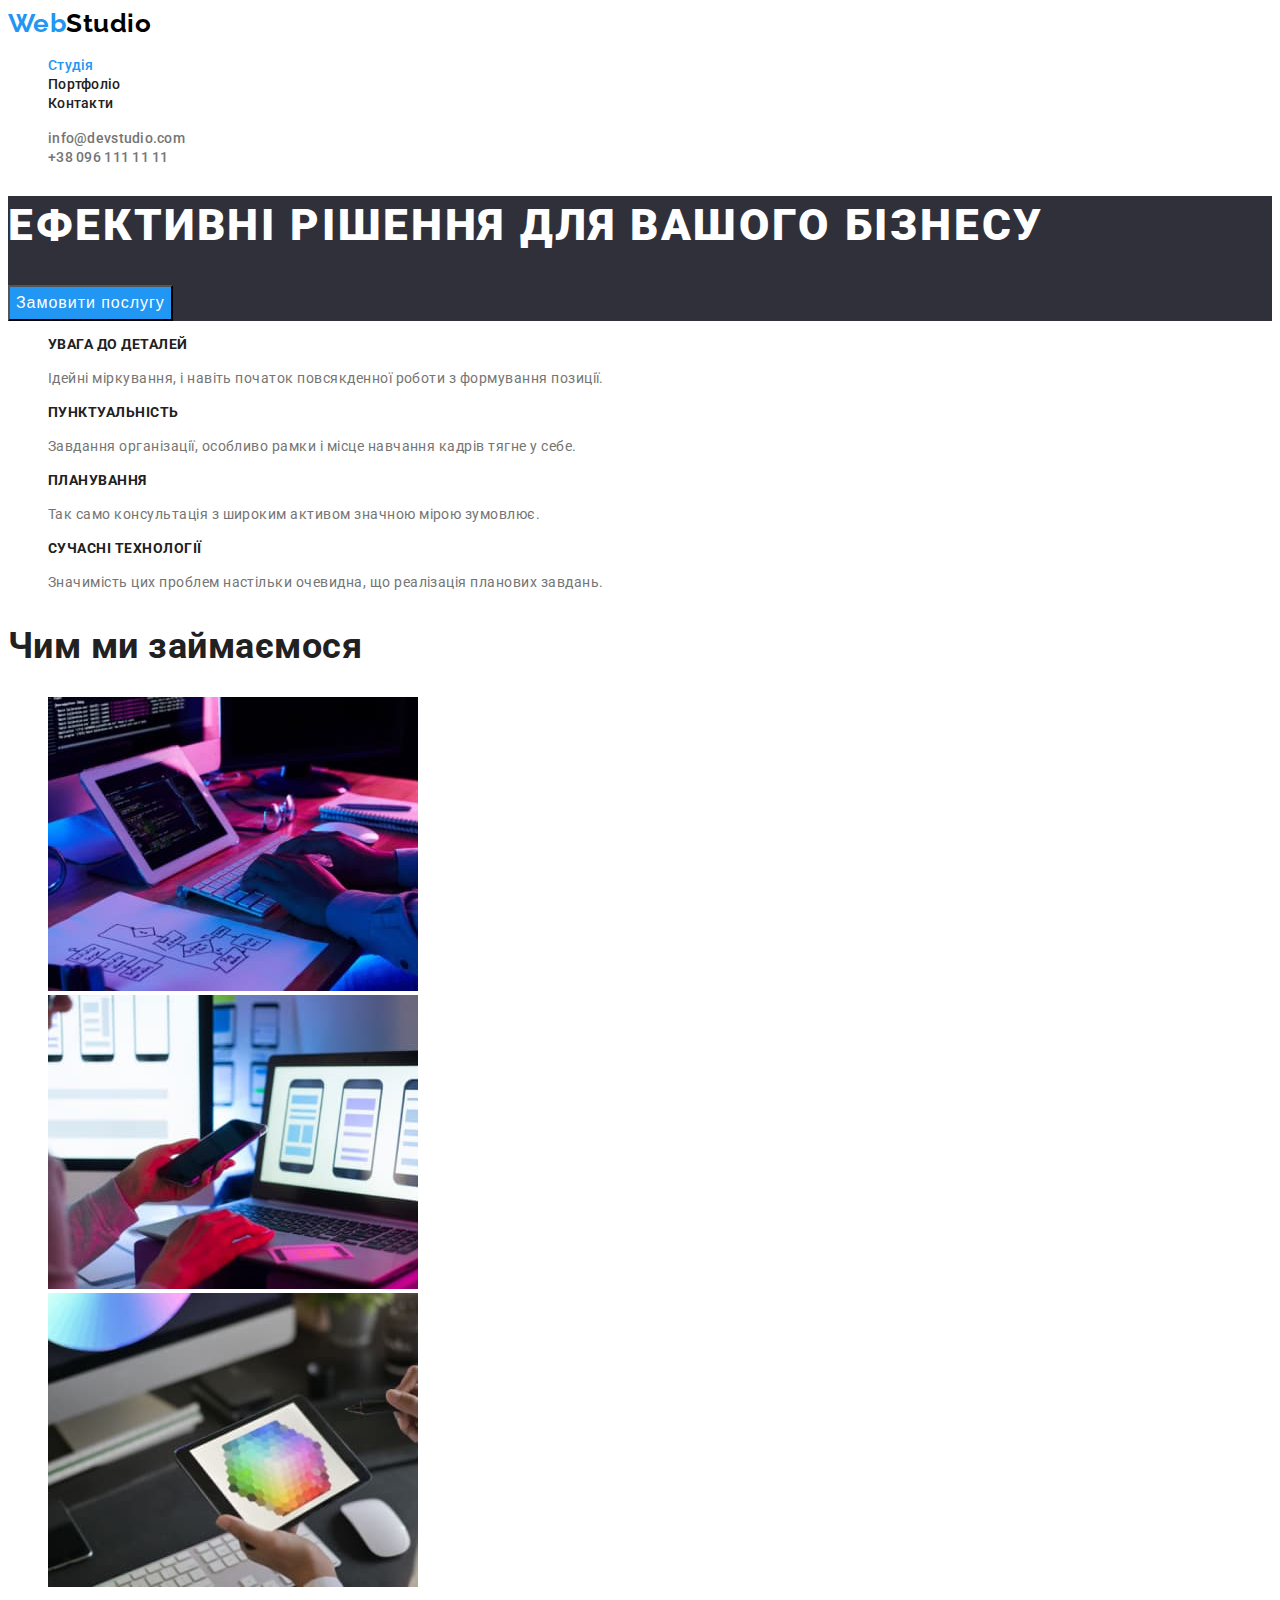
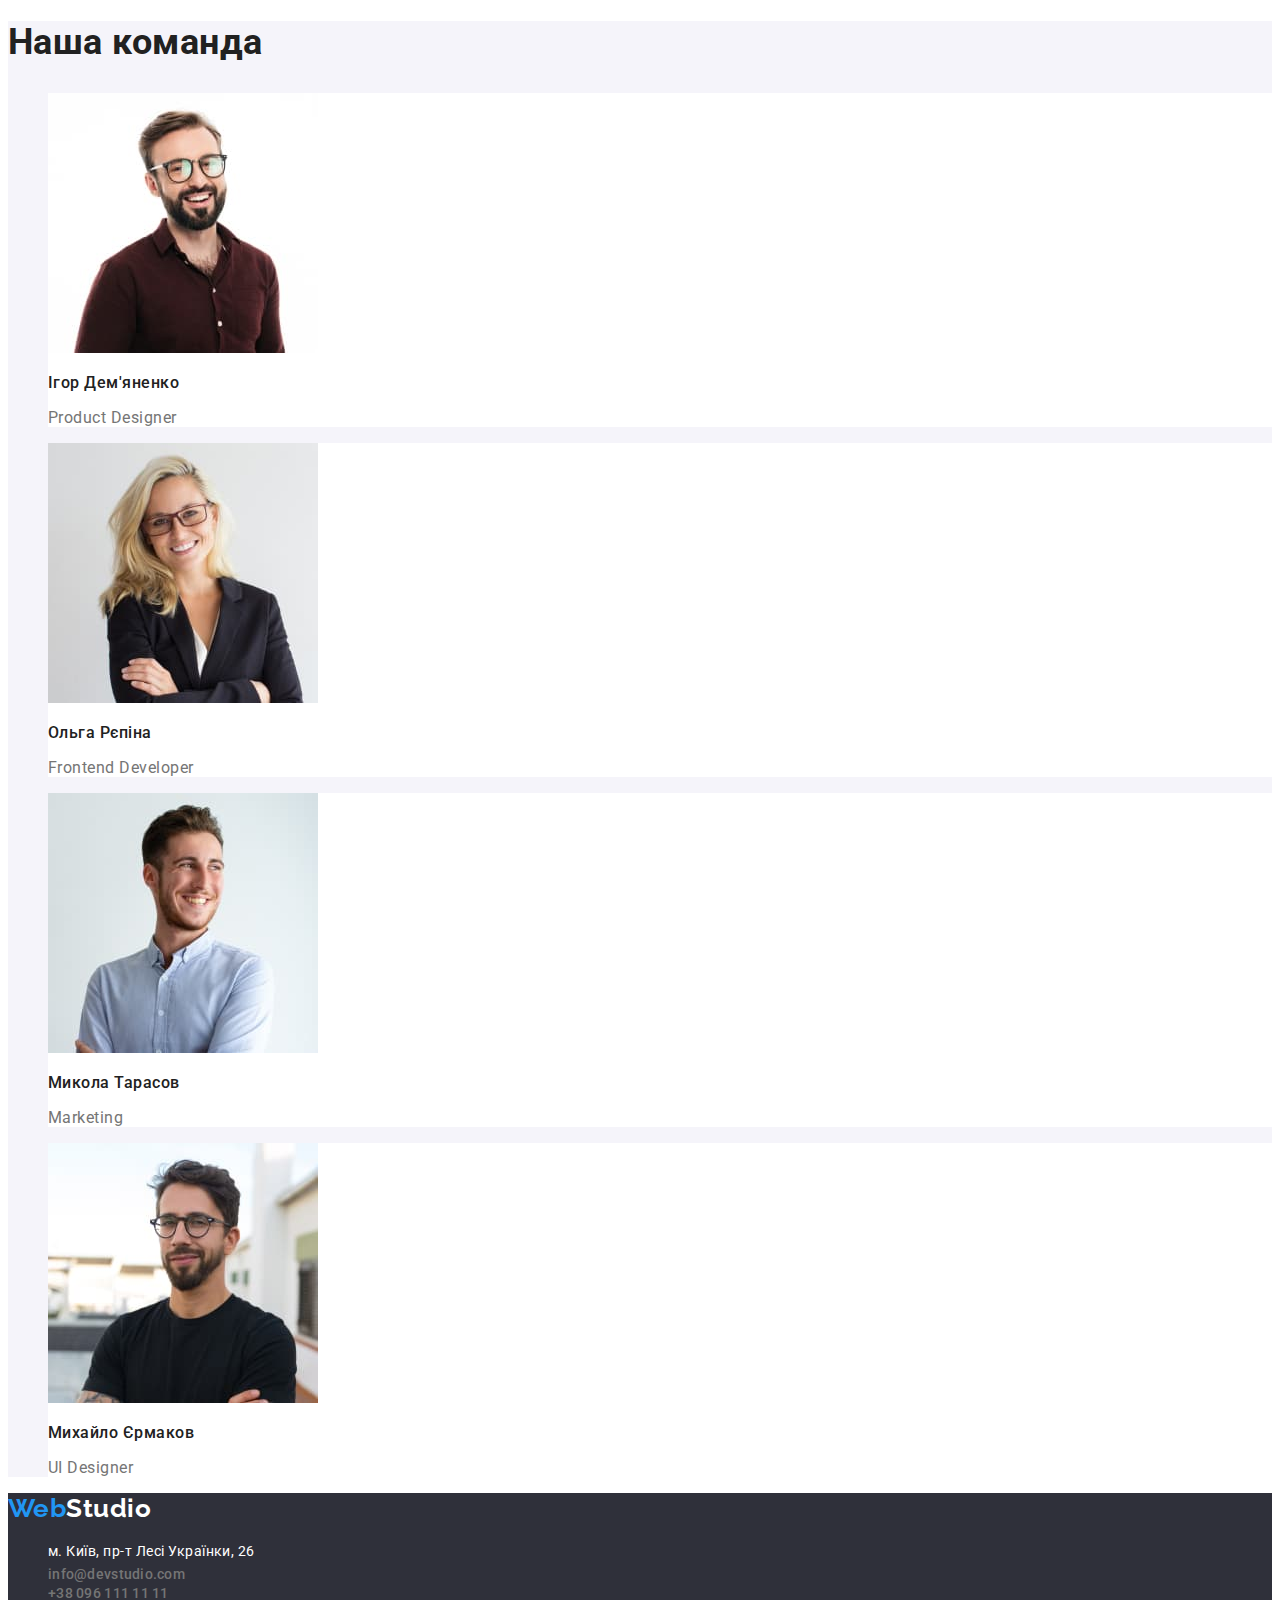
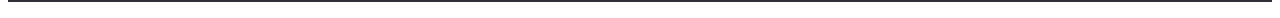
==== index.html @ 6d12e9a4 "Завантажує початкові файли" ====
<!DOCTYPE html>
<html lang="uk">
  <head>
    <meta charset="UTF-8" />
    <meta http-equiv="X-UA-Compatible" content="IE=edge" />
    <meta name="viewport" content="width=device-width, initial-scale=1.0" />
    <title>Студія</title>
    <link rel="preconnect" href="https://fonts.googleapis.com" />
    <link rel="preconnect" href="https://fonts.gstatic.com" crossorigin />
    <link
      href="https://fonts.googleapis.com/css2?family=Raleway:wght@700&family=Roboto:wght@400;500;700;900&display=swap"
      rel="stylesheet"
    />

    <link rel="stylesheet" href="./css/styles.css" />
  </head>

  <body>
    <!--Верхня лінія -->
    <header>
      <nav>
        <a href="./index.html" class="logo"> Web<span class="logo-header">Studio</span> </a>
        <ul class="site-nav">
          <li><a href="./index.html" class="link current">Студія</a></li>
          <li><a href="./portfolio.html" class="link">Портфоліо</a></li>
          <li><a href="#" class="link">Контакти</a></li>
        </ul>
      </nav>
      <ul class="contacts-nav">
        <li><a href="mailto:info@devstudio.com" class="link">info@devstudio.com</a></li>
        <li><a href="tel:+380961111111" class="link">+38 096 111 11 11</a></li>
      </ul>
    </header>

    <!--Унікальний контент головної сторінки-->
    <main>
      <!--Герой-->
      <section class="hero">
        <h1 class="hero-title">Ефективні рішення для вашого бізнесу</h1>
        <button type="button" class="hero-button">Замовити послугу</button>
      </section>

      <!--Особливості-->
      <section class="benefits">
        <h2 class="visually-hidden">Наші переваги</h2>
        <ul>
          <li>
            <h3 class="benefits-title">Увага до деталей</h3>
            <p class="benefits-text">
              Ідейні міркування, і навіть початок повсякденної роботи з формування позиції.
            </p>
          </li>
          <li>
            <h3 class="benefits-title">Пунктуальність</h3>
            <p class="benefits-text">
              Завдання організації, особливо рамки і місце навчання кадрів тягне у себе.
            </p>
          </li>
          <li>
            <h3 class="benefits-title">Планування</h3>
            <p class="benefits-text">
              Так само консультація з широким активом значною мірою зумовлює.
            </p>
          </li>
          <li>
            <h3 class="benefits-title">Сучасні Технології</h3>
            <p class="benefits-text">
              Значимість цих проблем настільки очевидна, що реалізація планових завдань.
            </p>
          </li>
        </ul>
      </section>

      <!--Чим ми займаємося-->
      <section class="work">
        <h2 class="title">Чим ми займаємося</h2>
        <ul>
          <li>
            <img
              src="./images/box1.jpg"
              alt="Людина працює за комп'ютером"
              width="370"
              height="294"
            />
          </li>
          <li>
            <img
              src="./images/box2.jpg"
              alt="Людина працює за комп'ютером"
              width="370"
              height="294"
            />
          </li>
          <li>
            <img
              src="./images/box3.jpg"
              alt="Людина працює за комп'ютером"
              width="370"
              height="294"
            />
          </li>
        </ul>
      </section>

      <!--Наша команда-->
      <section class="team">
        <h2 class="title">Наша команда</h2>
        <ul>
          <li class="team-list">
            <img
              src="./images/teamcard1.jpg"
              alt="Чоловік в окулярах що посміхається"
              width="270"
            />
            <h3 class="team-title">Ігор Дем'яненко</h3>
            <p class="team-text" lang="en">Product Designer</p>
          </li>
          <li class="team-list">
            <img src="./images/teamcard2.jpg" alt="Жінка в окулярах що посміхається" width="270" />
            <h3 class="team-title">Ольга Рєпіна</h3>
            <p class="team-text" lang="en">Frontend Developer</p>
          </li>
          <li class="team-list">
            <img src="./images/teamcard3.jpg" alt="Чоловік що посміхається" width="270" />
            <h3 class="team-title">Микола Тарасов</h3>
            <p class="team-text" lang="en">Marketing</p>
          </li>
          <li class="team-list">
            <img
              src="./images/teamcard4.jpg"
              alt="Чоловік в окулярах що посміхається"
              width="270"
            />
            <h3 class="team-title">Михайло Єрмаков</h3>
            <p class="team-text" lang="en">UI Designer</p>
          </li>
        </ul>
      </section>
    </main>

    <!--Підвал-->
    <footer class="footer">
      <a href="./index.html" class="logo"> Web<span class="logo-footer">Studio</span> </a>
      <address>
        <ul class="contacts-nav">
          <li>
            <a
              class="link-location"
              href="https://goo.gl/maps/CPtrU1FHBa2aNyZL9"
              target="_blank"
              rel="noopener noreferrer nofollow"
              >м. Київ, пр-т Лесі Українки, 26
            </a>
          </li>
          <li><a class="link" href="mailto:info@devstudio.com">info@devstudio.com</a></li>
          <li><a class="link" href="tel:+380961111111">+38 096 111 11 11</a></li>
        </ul>
      </address>
    </footer>
  </body>
</html>
---- css/styles.css ----
/*Змінні*/

:root {
    --primary-text-color: #212121;
    --section-text-color: #757575;
    --accent-color: #2196F3;
    --primary-bg-color:#FFFFFF;
    --secondary-bg-color:#2F303A;
    --primary-button-color: #F5F4FA;
    --primary-black-color: #000000;
    --hero-button-color: #188CE8;
}


/*Для всього сайту*/
body {
    color: var(--primary-text-color);
    background-color: var(--primary-bg-color);
    font-family: Roboto, sans-serif;
    letter-spacing: 0.03em;
}

ul {
    list-style: none;
}

.visually-hidden {
    position: absolute;
    white-space: nowrap;
    width: 1px;
    height: 1px;
    overflow: hidden;
    border: 0;
    padding: 0;
    clip: rect(0 0 0 0);
    clip-path: inset(50%);
    margin: -1px;
}


/*Логотип*/
.logo {
    color: var(--accent-color);
    font-family: Raleway, sans-serif ;
    font-weight: 700;
    font-size: 26px;
    line-height: 1.2;
    text-decoration: none;
}
.logo-header {
    color: var(--primary-black-color);
}
.logo-footer {
    color: var(--primary-bg-color);
}


/*site-nav*/

.site-nav a {
    color: var(--primary-text-color);
    font-weight: 500;
    font-size: 14px;
    line-height: 1.14;
    letter-spacing: 0.02em;
    text-decoration: none;

}

.contacts-nav .link {
    color: var(--section-text-color);
    font-style: normal;
    font-weight: 500;
    font-size: 14px;
    line-height: 1.14;
    letter-spacing: 0.02em;
    text-decoration: none;
}

.site-nav .link:hover,
.site-nav .link:focus,
.contacts-nav .link:hover,
.contacts-nav .link:focus {
    color: var(--accent-color)
}

.site-nav .link.current {
    color: var(--accent-color);
}

/*Hero*/

.hero {
background-color: var(--secondary-bg-color);
}
.hero-title {
    color: var(--primary-bg-color);
    font-weight: 900;
    font-size: 44px;
    line-height: 1.36;
    letter-spacing: 0.06em;
    text-transform: uppercase;
}

/*  Унікальний контент головної сторінки*/

.title {
    font-weight: 700;
    font-size: 36px;
    line-height: 1.17;
}

.benefits-title {
    font-weight: 700;
    font-size: 14px;
    line-height: 1.14;
    text-transform: uppercase;
}
.benefits-text {
    color: var(--section-text-color);
    font-size: 14px;
    line-height: 1.71;
}

.team {
    background-color: var(--primary-button-color);
}

.team-list {
background-color: var(--primary-bg-color);
}

.team-title {
    font-weight: 500;
    font-size: 16px;
    line-height: 1.19;
}

.team-text {
    color: var(--section-text-color);
    font-size: 16px;
    line-height: 1.19;
   }

/*Projects */
.project-title {
    font-weight: 700;
    font-size: 18px;
    line-height: 2;
    letter-spacing: 0.06em;
}
.project-text {
    color: var(--section-text-color);
    font-size: 16px;
    line-height: 1.87;
}


/*Підвал */
.footer {
    background-color: var(--secondary-bg-color);
}
.contacts-nav .link-location {
    color: var(--primary-bg-color);
    font-style: normal;
    font-size: 14px;
    line-height: 1.71;
    text-decoration: none;
}

.contacts-nav .link-location:focus,
.contacts-nav .link-location:hover {
    color: var(--accent-color);
}

/*Button*/
.hero-button {
    color: var(--primary-bg-color);
    background-color:var(--accent-color);
    font-family: inherit
    font-weight: 700;
    font-size: 16px;
    line-height: 1.9;
    text-align: center;
    letter-spacing: 0.06em;
    cursor: pointer;
}
.hero-button:hover,
.hero-button:focus {
    background-color: var(--hero-button-color);
}

.portfolio-button {
    color: var(--primary-text-color);
    background-color: var(--primary-button-color);
    font-family: inherit;
    font-weight: 500;
    font-size: 16px;
    line-height: 1.62;
    cursor: pointer;
}

.portfolio-button:hover,
.portfolio-button:focus {
    color: var(--primary-bg-color);
    background-color: var(--accent-color);
}
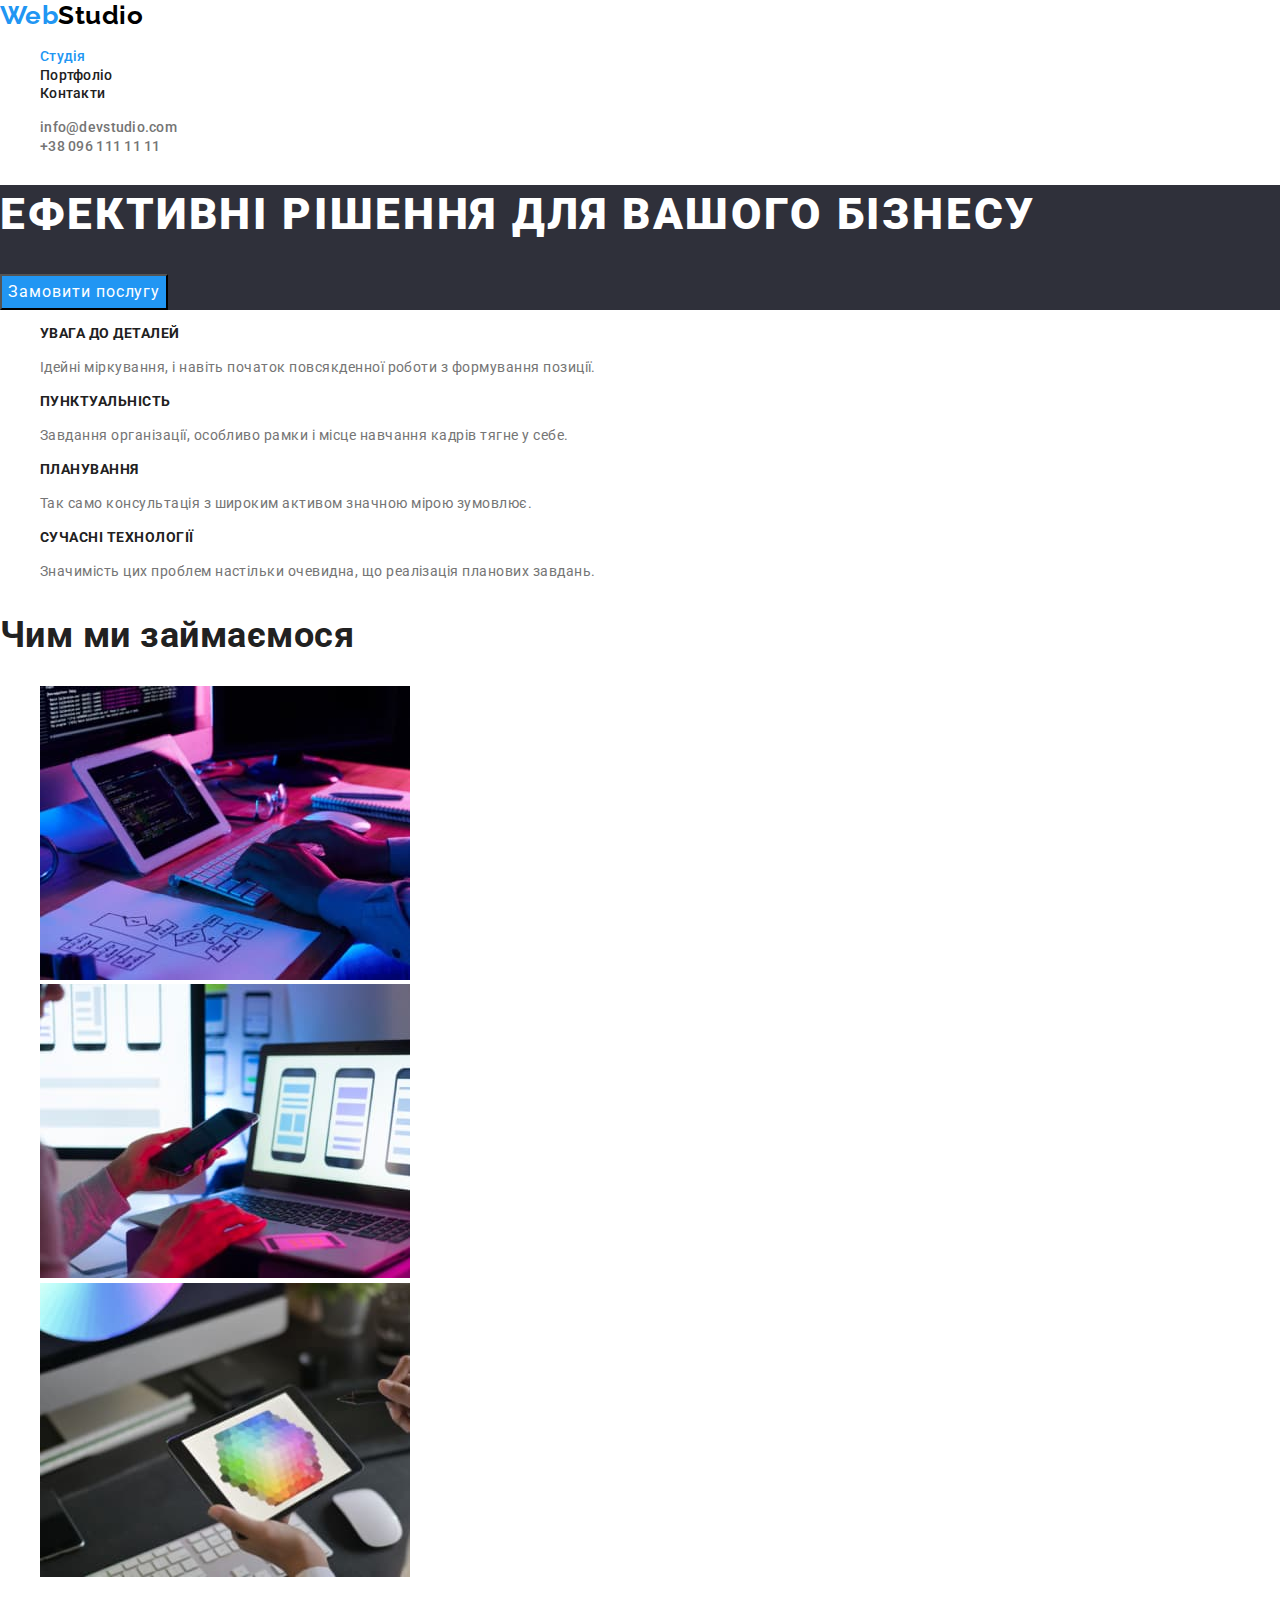
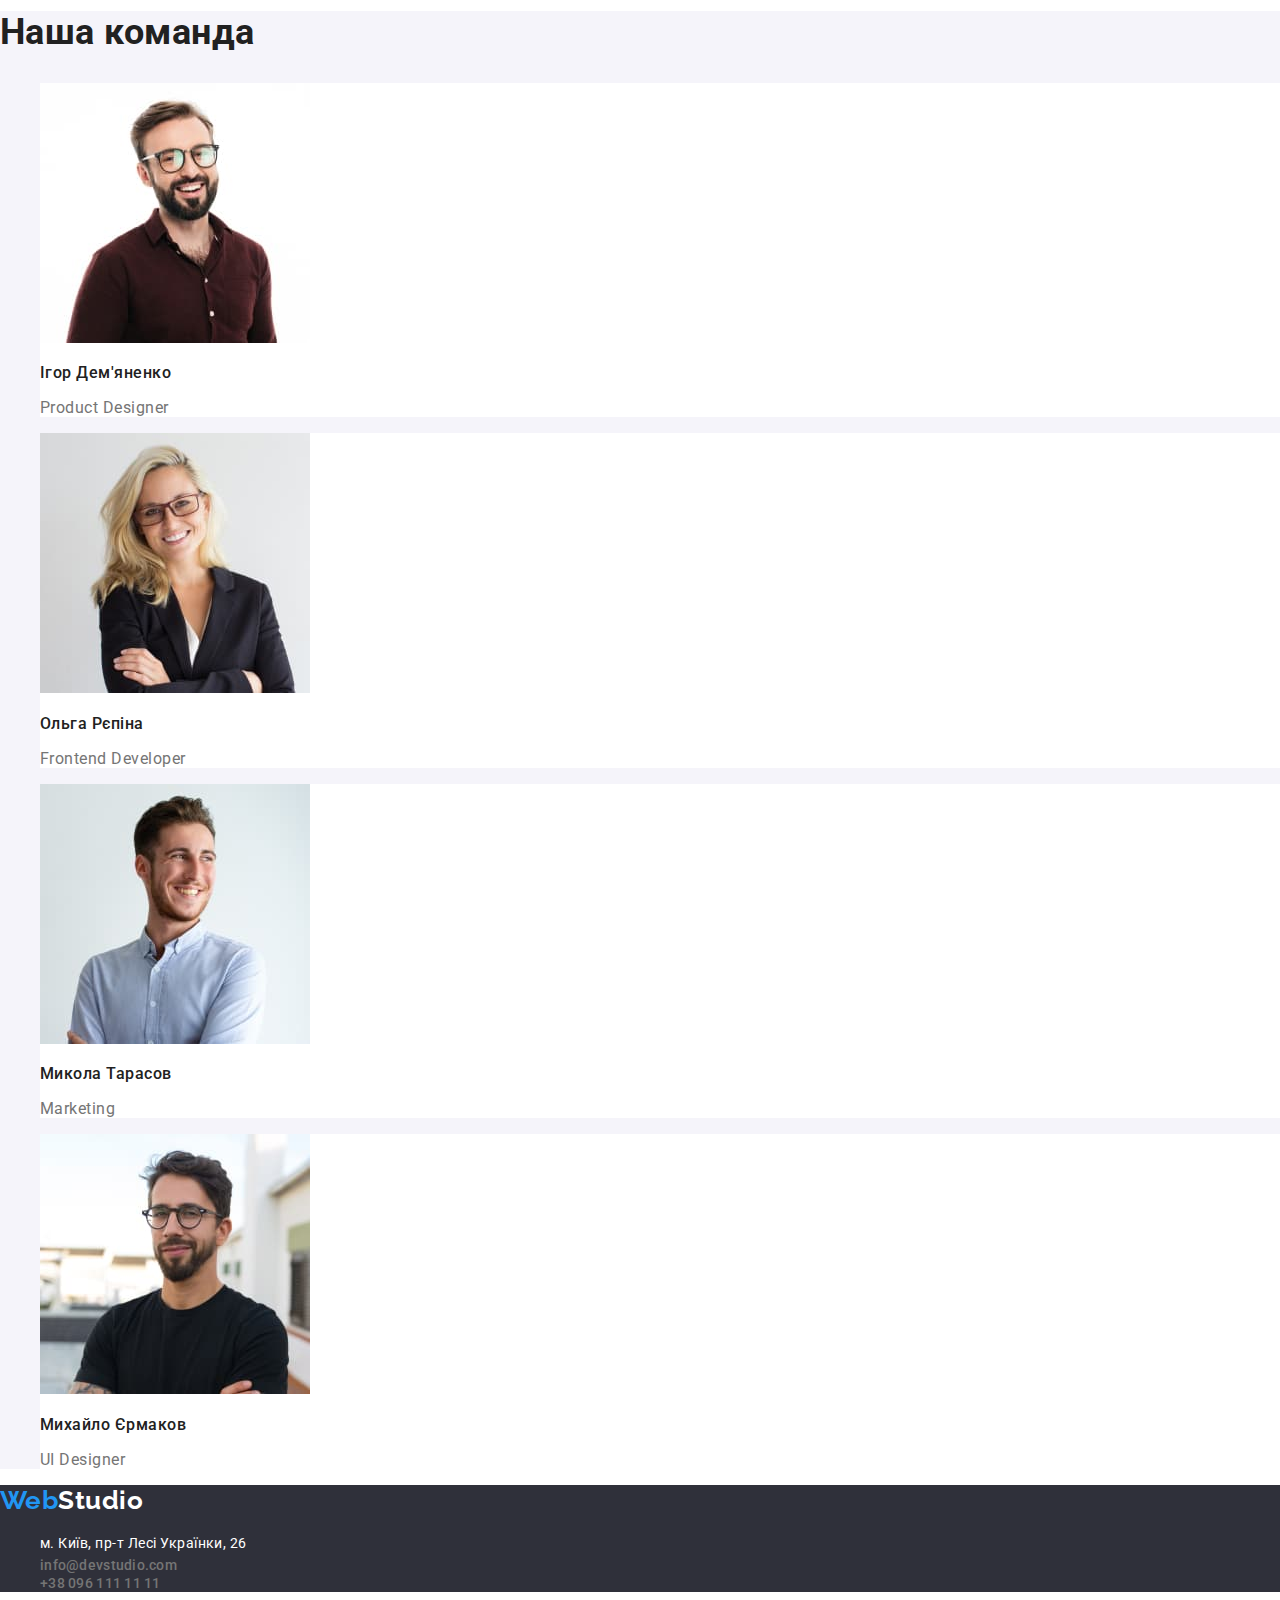
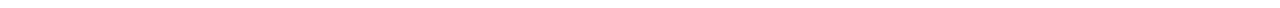
==== commit 321f3fd6: "Додає нормалізатор стилів" ====
--- a/index.html
+++ b/index.html
@@ -11,7 +11,11 @@
       href="https://fonts.googleapis.com/css2?family=Raleway:wght@700&family=Roboto:wght@400;500;700;900&display=swap"
       rel="stylesheet"
     />
-
+    <link
+      rel="stylesheet"
+      href="https://cdnjs.cloudflare.com/ajax/libs/modern-normalize/1.0.0/modern-normalize.min.css"
+    />
+    
     <link rel="stylesheet" href="./css/styles.css" />
   </head>
 
--- a/css/styles.css
+++ b/css/styles.css
@@ -18,6 +18,7 @@
     background-color: var(--primary-bg-color);
     font-family: Roboto, sans-serif;
     letter-spacing: 0.03em;
+
 }
 
 ul {
@@ -175,6 +176,9 @@
 
 /*Button*/
 .hero-button {
+    
+
+
     color: var(--primary-bg-color);
     background-color:var(--accent-color);
     font-family: inherit
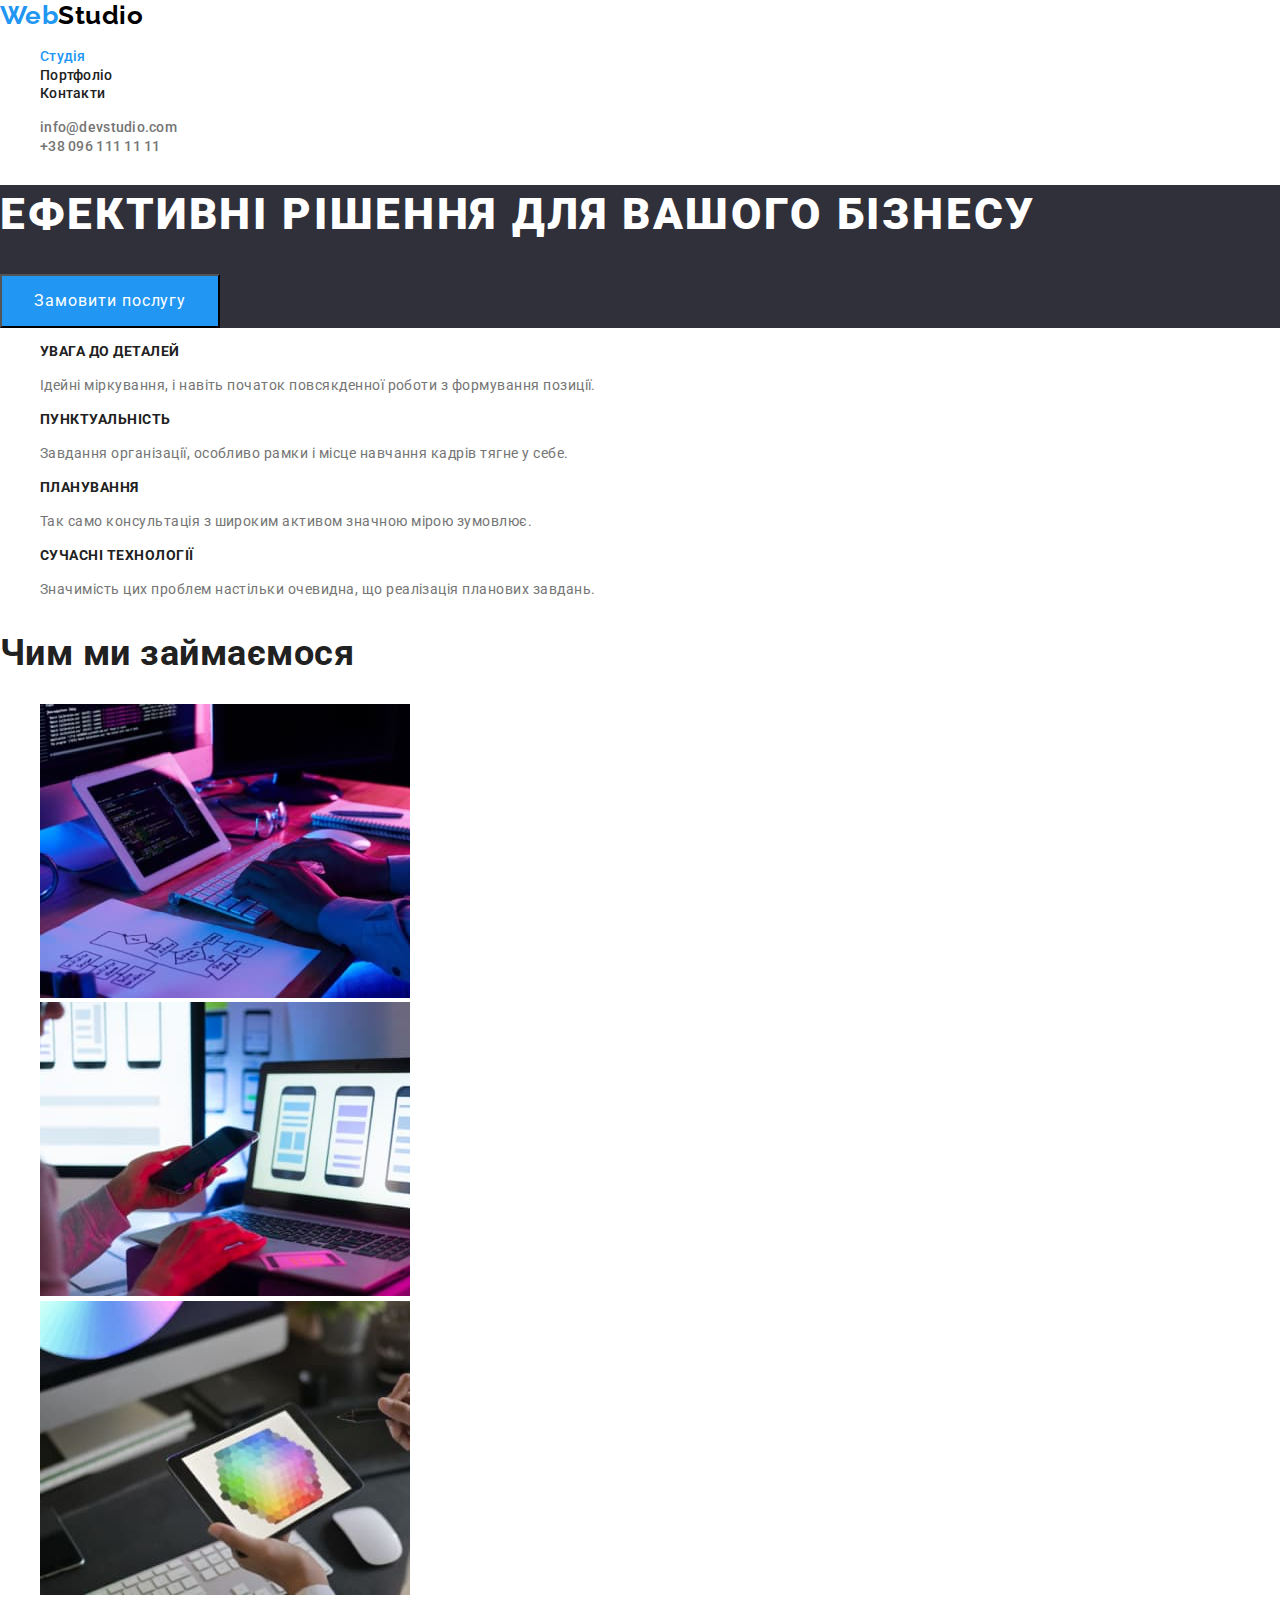
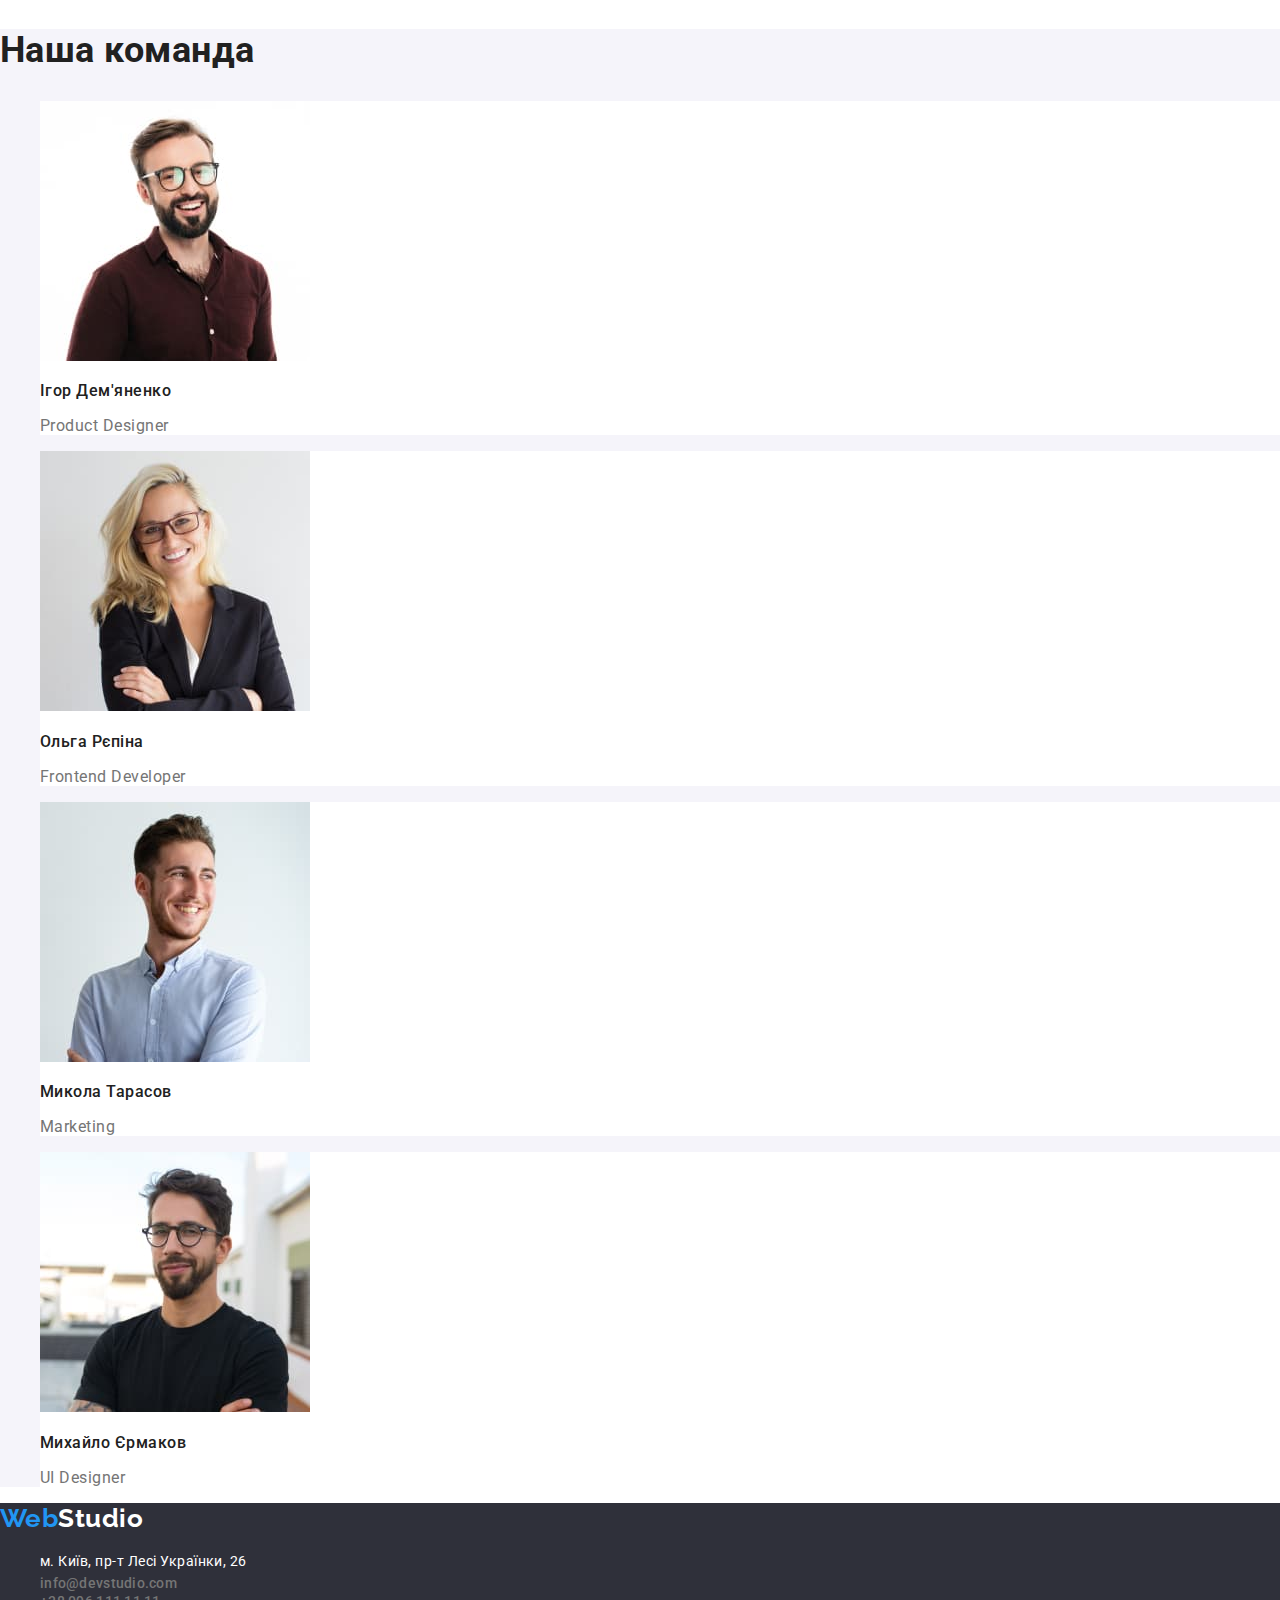
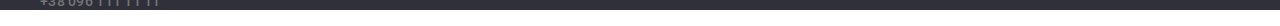
==== commit 9fc86176: "Оновлює класи перед зміною розташування" ====
--- a/index.html
+++ b/index.html
@@ -22,18 +22,20 @@
   <body>
     <!--Верхня лінія -->
     <header>
+      <div class="container">
       <nav>
         <a href="./index.html" class="logo"> Web<span class="logo-header">Studio</span> </a>
-        <ul class="site-nav">
+        <ul class="site-nav list">
           <li><a href="./index.html" class="link current">Студія</a></li>
           <li><a href="./portfolio.html" class="link">Портфоліо</a></li>
           <li><a href="#" class="link">Контакти</a></li>
         </ul>
       </nav>
-      <ul class="contacts-nav">
+      <ul class="contacts-nav list">
         <li><a href="mailto:info@devstudio.com" class="link">info@devstudio.com</a></li>
         <li><a href="tel:+380961111111" class="link">+38 096 111 11 11</a></li>
       </ul>
+      </div>
     </header>
 
     <!--Унікальний контент головної сторінки-->
--- a/css/styles.css
+++ b/css/styles.css
@@ -176,9 +176,10 @@
 
 /*Button*/
 .hero-button {
+    padding:10px 32px;
+    min-width: 216px;
+
     
-
-
     color: var(--primary-bg-color);
     background-color:var(--accent-color);
     font-family: inherit
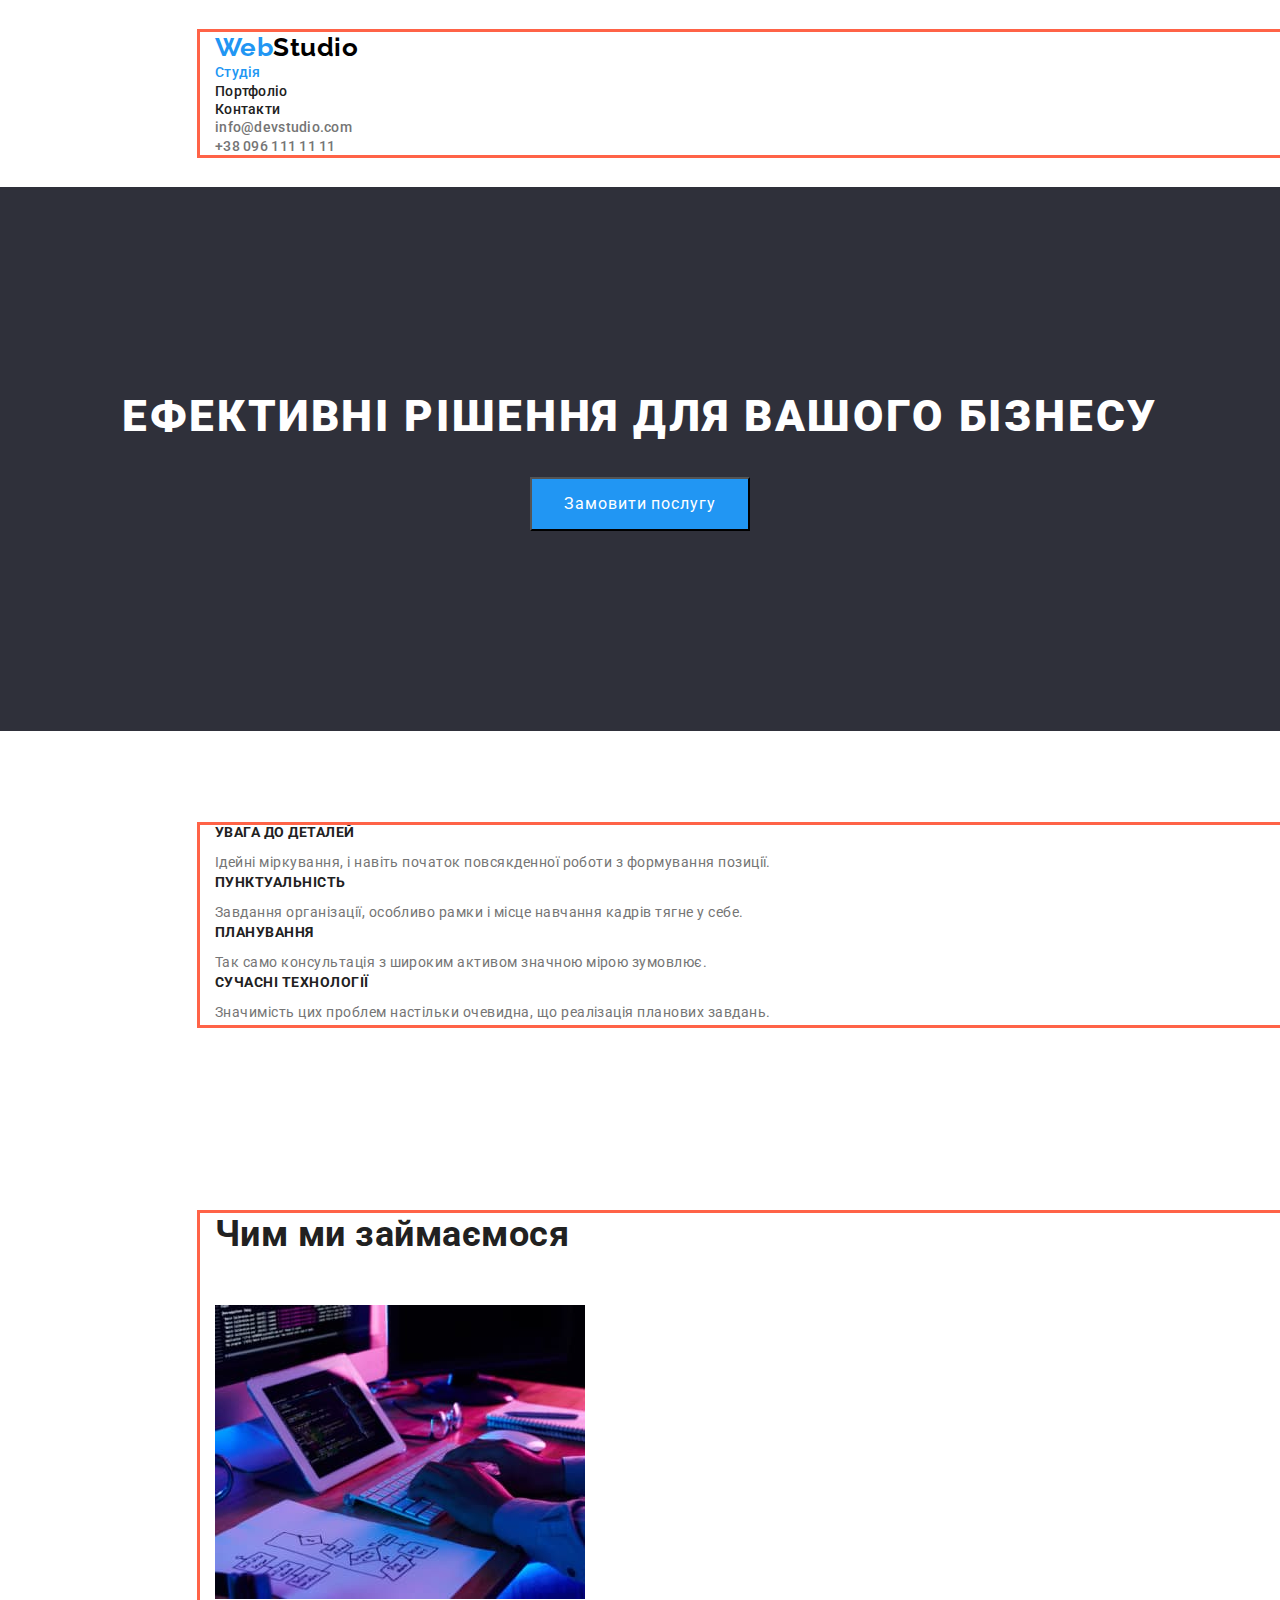
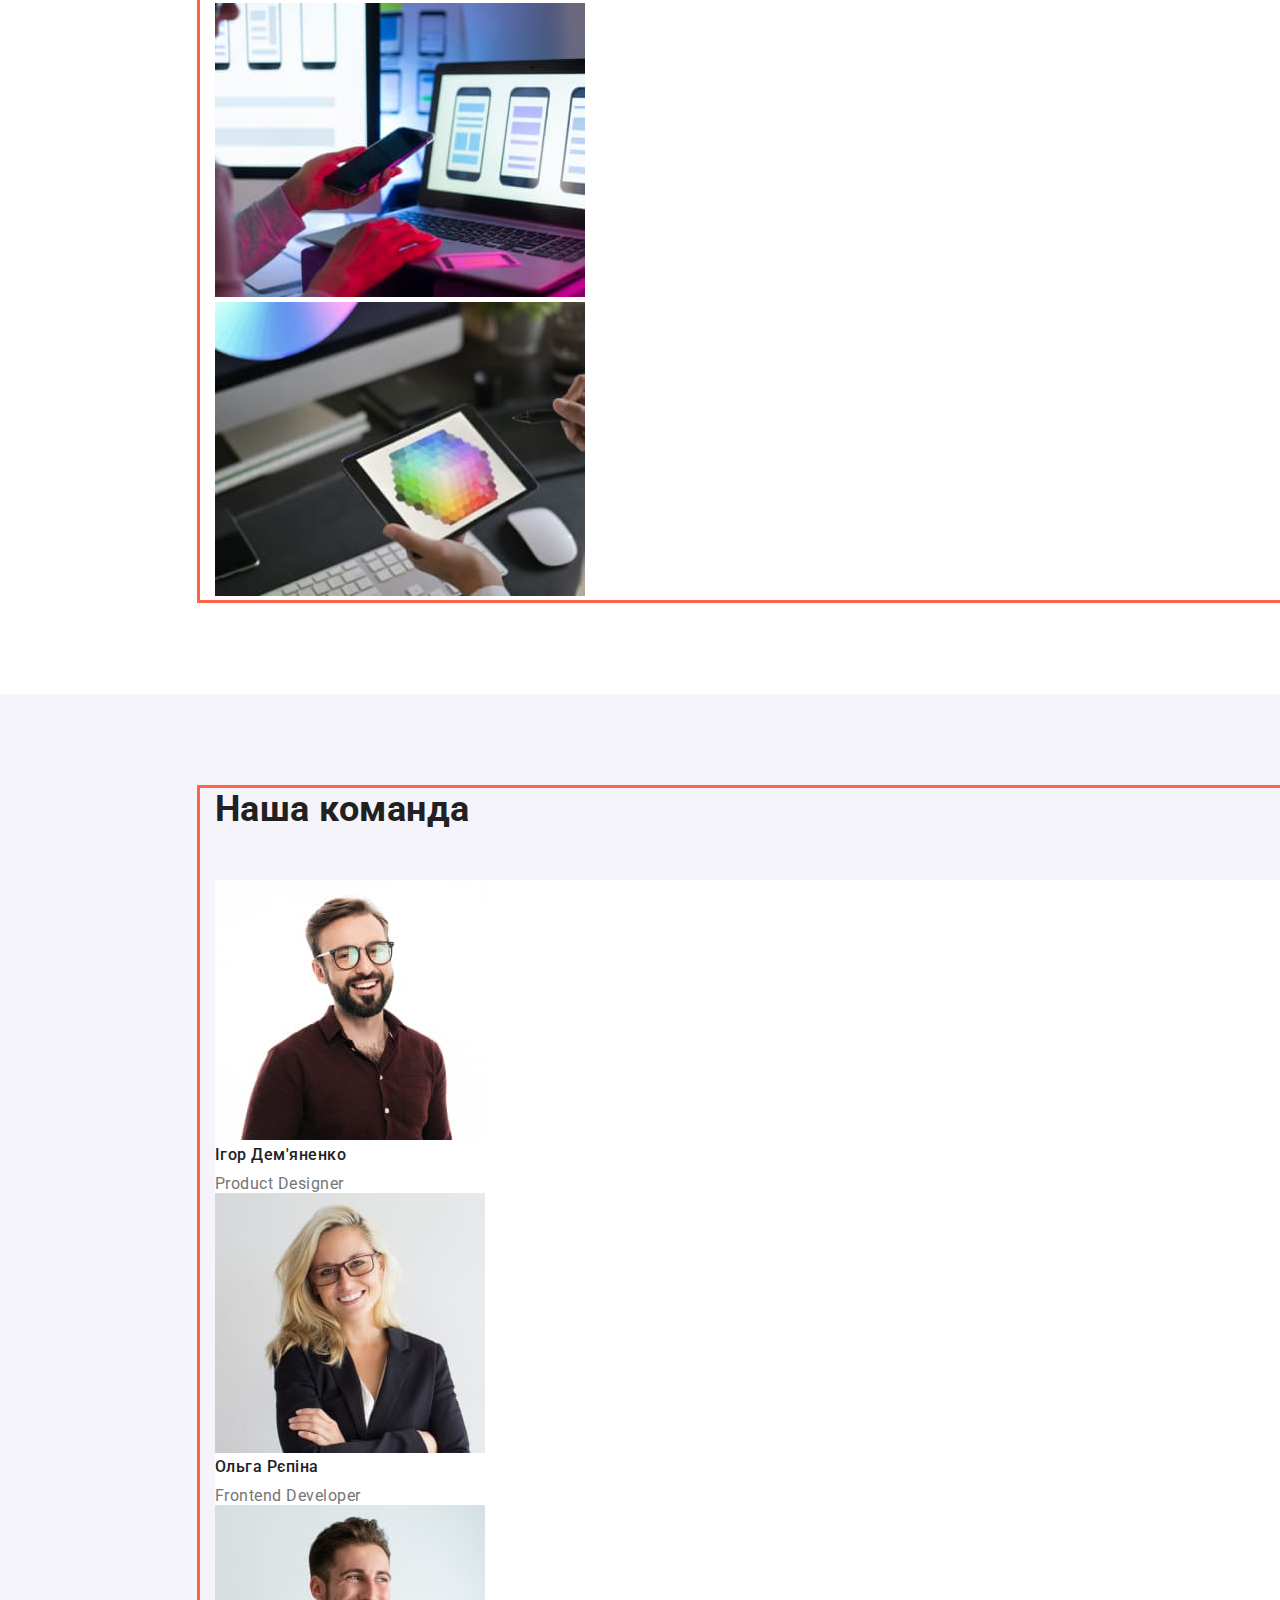
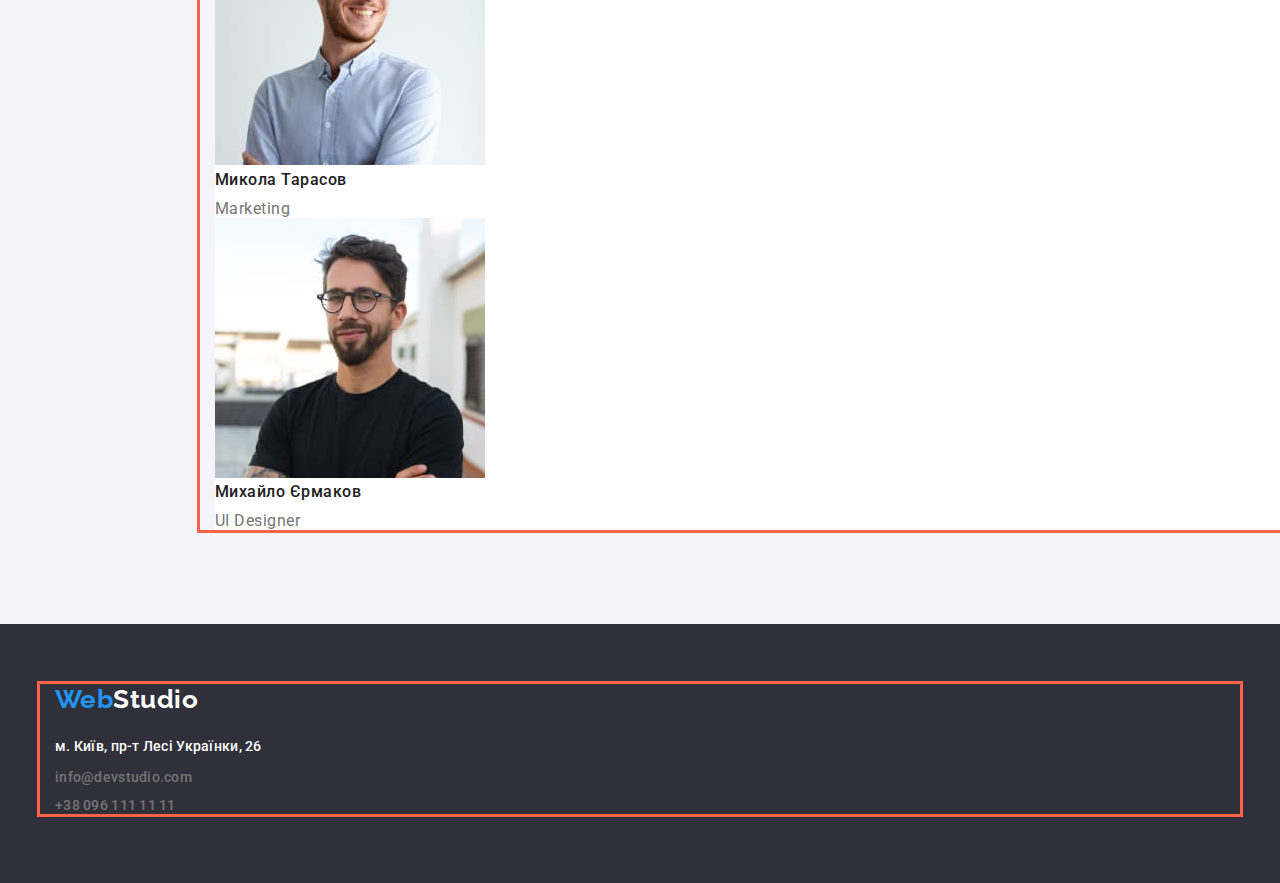
==== commit 26d05318: "Додає padding i margin" ====
--- a/index.html
+++ b/index.html
@@ -15,26 +15,26 @@
       rel="stylesheet"
       href="https://cdnjs.cloudflare.com/ajax/libs/modern-normalize/1.0.0/modern-normalize.min.css"
     />
-    
+
     <link rel="stylesheet" href="./css/styles.css" />
   </head>
 
   <body>
     <!--Верхня лінія -->
-    <header>
+    <header class="page-header">
       <div class="container">
-      <nav>
-        <a href="./index.html" class="logo"> Web<span class="logo-header">Studio</span> </a>
-        <ul class="site-nav list">
-          <li><a href="./index.html" class="link current">Студія</a></li>
-          <li><a href="./portfolio.html" class="link">Портфоліо</a></li>
-          <li><a href="#" class="link">Контакти</a></li>
+        <nav>
+          <a href="./index.html" class="logo"> Web<span class="logo-header">Studio</span> </a>
+          <ul class="site-nav list">
+            <li><a href="./index.html" class="link current">Студія</a></li>
+            <li><a href="./portfolio.html" class="link">Портфоліо</a></li>
+            <li><a href="#" class="link">Контакти</a></li>
+          </ul>
+        </nav>
+        <ul class="contacts-nav list">
+          <li><a href="mailto:info@devstudio.com" class="link">info@devstudio.com</a></li>
+          <li><a href="tel:+380961111111" class="link">+38 096 111 11 11</a></li>
         </ul>
-      </nav>
-      <ul class="contacts-nav list">
-        <li><a href="mailto:info@devstudio.com" class="link">info@devstudio.com</a></li>
-        <li><a href="tel:+380961111111" class="link">+38 096 111 11 11</a></li>
-      </ul>
       </div>
     </header>
 
@@ -47,121 +47,135 @@
       </section>
 
       <!--Особливості-->
-      <section class="benefits">
-        <h2 class="visually-hidden">Наші переваги</h2>
-        <ul>
-          <li>
-            <h3 class="benefits-title">Увага до деталей</h3>
-            <p class="benefits-text">
-              Ідейні міркування, і навіть початок повсякденної роботи з формування позиції.
-            </p>
-          </li>
-          <li>
-            <h3 class="benefits-title">Пунктуальність</h3>
-            <p class="benefits-text">
-              Завдання організації, особливо рамки і місце навчання кадрів тягне у себе.
-            </p>
-          </li>
-          <li>
-            <h3 class="benefits-title">Планування</h3>
-            <p class="benefits-text">
-              Так само консультація з широким активом значною мірою зумовлює.
-            </p>
-          </li>
-          <li>
-            <h3 class="benefits-title">Сучасні Технології</h3>
-            <p class="benefits-text">
-              Значимість цих проблем настільки очевидна, що реалізація планових завдань.
-            </p>
-          </li>
-        </ul>
+      <section class="section">
+        <div class="container">
+          <h2 class="visually-hidden">Наші переваги</h2>
+          <ul class="list">
+            <li>
+              <h3 class="benefits-title">Увага до деталей</h3>
+              <p class="benefits-text">
+                Ідейні міркування, і навіть початок повсякденної роботи з формування позиції.
+              </p>
+            </li>
+            <li>
+              <h3 class="benefits-title">Пунктуальність</h3>
+              <p class="benefits-text">
+                Завдання організації, особливо рамки і місце навчання кадрів тягне у себе.
+              </p>
+            </li>
+            <li>
+              <h3 class="benefits-title">Планування</h3>
+              <p class="benefits-text">
+                Так само консультація з широким активом значною мірою зумовлює.
+              </p>
+            </li>
+            <li>
+              <h3 class="benefits-title">Сучасні Технології</h3>
+              <p class="benefits-text">
+                Значимість цих проблем настільки очевидна, що реалізація планових завдань.
+              </p>
+            </li>
+          </ul>
+        </div>
       </section>
 
       <!--Чим ми займаємося-->
-      <section class="work">
-        <h2 class="title">Чим ми займаємося</h2>
-        <ul>
-          <li>
-            <img
-              src="./images/box1.jpg"
-              alt="Людина працює за комп'ютером"
-              width="370"
-              height="294"
-            />
-          </li>
-          <li>
-            <img
-              src="./images/box2.jpg"
-              alt="Людина працює за комп'ютером"
-              width="370"
-              height="294"
-            />
-          </li>
-          <li>
-            <img
-              src="./images/box3.jpg"
-              alt="Людина працює за комп'ютером"
-              width="370"
-              height="294"
-            />
-          </li>
-        </ul>
+      <section class="section">
+        <div class="container">
+          <h2 class="title">Чим ми займаємося</h2>
+          <ul class="list">
+            <li>
+              <img
+                src="./images/box1.jpg"
+                alt="Людина працює за комп'ютером"
+                width="370"
+                height="294"
+              />
+            </li>
+            <li>
+              <img
+                src="./images/box2.jpg"
+                alt="Людина працює за комп'ютером"
+                width="370"
+                height="294"
+              />
+            </li>
+            <li>
+              <img
+                src="./images/box3.jpg"
+                alt="Людина працює за комп'ютером"
+                width="370"
+                height="294"
+              />
+            </li>
+          </ul>
+        </div>
       </section>
 
       <!--Наша команда-->
-      <section class="team">
-        <h2 class="title">Наша команда</h2>
-        <ul>
-          <li class="team-list">
-            <img
-              src="./images/teamcard1.jpg"
-              alt="Чоловік в окулярах що посміхається"
-              width="270"
-            />
-            <h3 class="team-title">Ігор Дем'яненко</h3>
-            <p class="team-text" lang="en">Product Designer</p>
-          </li>
-          <li class="team-list">
-            <img src="./images/teamcard2.jpg" alt="Жінка в окулярах що посміхається" width="270" />
-            <h3 class="team-title">Ольга Рєпіна</h3>
-            <p class="team-text" lang="en">Frontend Developer</p>
-          </li>
-          <li class="team-list">
-            <img src="./images/teamcard3.jpg" alt="Чоловік що посміхається" width="270" />
-            <h3 class="team-title">Микола Тарасов</h3>
-            <p class="team-text" lang="en">Marketing</p>
-          </li>
-          <li class="team-list">
-            <img
-              src="./images/teamcard4.jpg"
-              alt="Чоловік в окулярах що посміхається"
-              width="270"
-            />
-            <h3 class="team-title">Михайло Єрмаков</h3>
-            <p class="team-text" lang="en">UI Designer</p>
-          </li>
-        </ul>
+      <section class="team section">
+        <div class="container">
+          <h2 class="title">Наша команда</h2>
+          <ul class="list">
+            <li class="team-list">
+              <img
+                src="./images/teamcard1.jpg"
+                alt="Чоловік в окулярах що посміхається"
+                width="270"
+              />
+              <h3 class="team-title">Ігор Дем'яненко</h3>
+              <p class="team-text" lang="en">Product Designer</p>
+            </li>
+            <li class="team-list">
+              <img
+                src="./images/teamcard2.jpg"
+                alt="Жінка в окулярах що посміхається"
+                width="270"
+              />
+              <h3 class="team-title">Ольга Рєпіна</h3>
+              <p class="team-text" lang="en">Frontend Developer</p>
+            </li>
+            <li class="team-list">
+              <img src="./images/teamcard3.jpg" alt="Чоловік що посміхається" width="270" />
+              <h3 class="team-title">Микола Тарасов</h3>
+              <p class="team-text" lang="en">Marketing</p>
+            </li>
+            <li class="team-list">
+              <img
+                src="./images/teamcard4.jpg"
+                alt="Чоловік в окулярах що посміхається"
+                width="270"
+              />
+              <h3 class="team-title">Михайло Єрмаков</h3>
+              <p class="team-text" lang="en">UI Designer</p>
+            </li>
+          </ul>
+        </div>
       </section>
     </main>
 
     <!--Підвал-->
     <footer class="footer">
-      <a href="./index.html" class="logo"> Web<span class="logo-footer">Studio</span> </a>
-      <address>
-        <ul class="contacts-nav">
-          <li>
-            <a
-              class="link-location"
-              href="https://goo.gl/maps/CPtrU1FHBa2aNyZL9"
-              target="_blank"
-              rel="noopener noreferrer nofollow"
-              >м. Київ, пр-т Лесі Українки, 26
-            </a>
-          </li>
-          <li><a class="link" href="mailto:info@devstudio.com">info@devstudio.com</a></li>
-          <li><a class="link" href="tel:+380961111111">+38 096 111 11 11</a></li>
-        </ul>
-      </address>
+      <div class="container">
+        <a href="./index.html" class="logo"> Web<span class="logo-footer">Studio</span> </a>
+        <address>
+          <ul class="contacts-nav list">
+            <li class="item">
+              <a
+                class="link-location link"
+                href="https://goo.gl/maps/CPtrU1FHBa2aNyZL9"
+                target="_blank"
+                rel="noopener noreferrer nofollow"
+                >м. Київ, пр-т Лесі Українки, 26
+              </a>
+            </li>
+            <li class="item">
+              <a class="link" href="mailto:info@devstudio.com">info@devstudio.com</a>
+            </li>
+            <li class="item"><a class="link" href="tel:+380961111111">+38 096 111 11 11</a></li>
+          </ul>
+        </address>
+      </div>
     </footer>
   </body>
 </html>
--- a/css/styles.css
+++ b/css/styles.css
@@ -21,8 +21,18 @@
 
 }
 
-ul {
+.list {
+    padding: 0;
+    margin: 0;
     list-style: none;
+}
+
+.container {
+    width: 1200px;
+    padding: 0 15px;
+    margin-left: auto;
+    margin-right: auto;
+    outline: 3px solid tomato;
 }
 
 .visually-hidden {
@@ -38,6 +48,14 @@
     margin: -1px;
 }
 
+/*Header*/
+.page-header {
+    width: 1600px;
+    margin-left: auto;
+    margin-right: auto;
+    padding-bottom: 32px;
+    padding-top: 32px;
+}
 
 /*Логотип*/
 .logo {
@@ -53,6 +71,7 @@
 }
 .logo-footer {
     color: var(--primary-bg-color);
+    
 }
 
 
@@ -92,32 +111,58 @@
 /*Hero*/
 
 .hero {
-background-color: var(--secondary-bg-color);
+    padding-bottom: 200px;
+    padding-top: 200px;
+    background-color: var(--secondary-bg-color);
+    text-align: center;
+
 }
 .hero-title {
+    margin-top: 0;
+    margin-bottom: 30px;
+
     color: var(--primary-bg-color);
     font-weight: 900;
     font-size: 44px;
     line-height: 1.36;
     letter-spacing: 0.06em;
     text-transform: uppercase;
+    
 }
 
 /*  Унікальний контент головної сторінки*/
 
 .title {
+    margin-top: 0;
+    margin-bottom: 50px;
+
     font-weight: 700;
     font-size: 36px;
     line-height: 1.17;
 }
 
+.section {
+    width: 1600px;
+    margin-left: auto;
+    margin-right: auto;
+    padding-top: 94px;
+    padding-bottom: 94px;
+
+}
 .benefits-title {
+    margin-top: 0;
+    margin-bottom: 10px;
+
     font-weight: 700;
     font-size: 14px;
     line-height: 1.14;
     text-transform: uppercase;
+
 }
 .benefits-text {
+    margin-top: 0;
+    margin-bottom: 0;
+
     color: var(--section-text-color);
     font-size: 14px;
     line-height: 1.71;
@@ -128,16 +173,22 @@
 }
 
 .team-list {
-background-color: var(--primary-bg-color);
+    background-color: var(--primary-bg-color);
 }
 
 .team-title {
+    margin-top: 0;
+    margin-bottom: 10px;
+
     font-weight: 500;
     font-size: 16px;
     line-height: 1.19;
 }
 
 .team-text {
+    margin-top: 0;
+    margin-bottom: 0;
+
     color: var(--section-text-color);
     font-size: 16px;
     line-height: 1.19;
@@ -159,8 +210,22 @@
 
 /*Підвал */
 .footer {
-    background-color: var(--secondary-bg-color);
-}
+    padding-top: 60px;
+    padding-bottom: 60px;
+    margin-left: auto;
+    margin-right: auto;
+
+   background-color: var(--secondary-bg-color);
+}
+
+.footer .logo {
+    display: block;
+    margin-bottom: 20px;
+}
+.footer .item{
+    margin-bottom: 9px;
+}
+
 .contacts-nav .link-location {
     color: var(--primary-bg-color);
     font-style: normal;
@@ -168,6 +233,7 @@
     line-height: 1.71;
     text-decoration: none;
 }
+
 
 .contacts-nav .link-location:focus,
 .contacts-nav .link-location:hover {
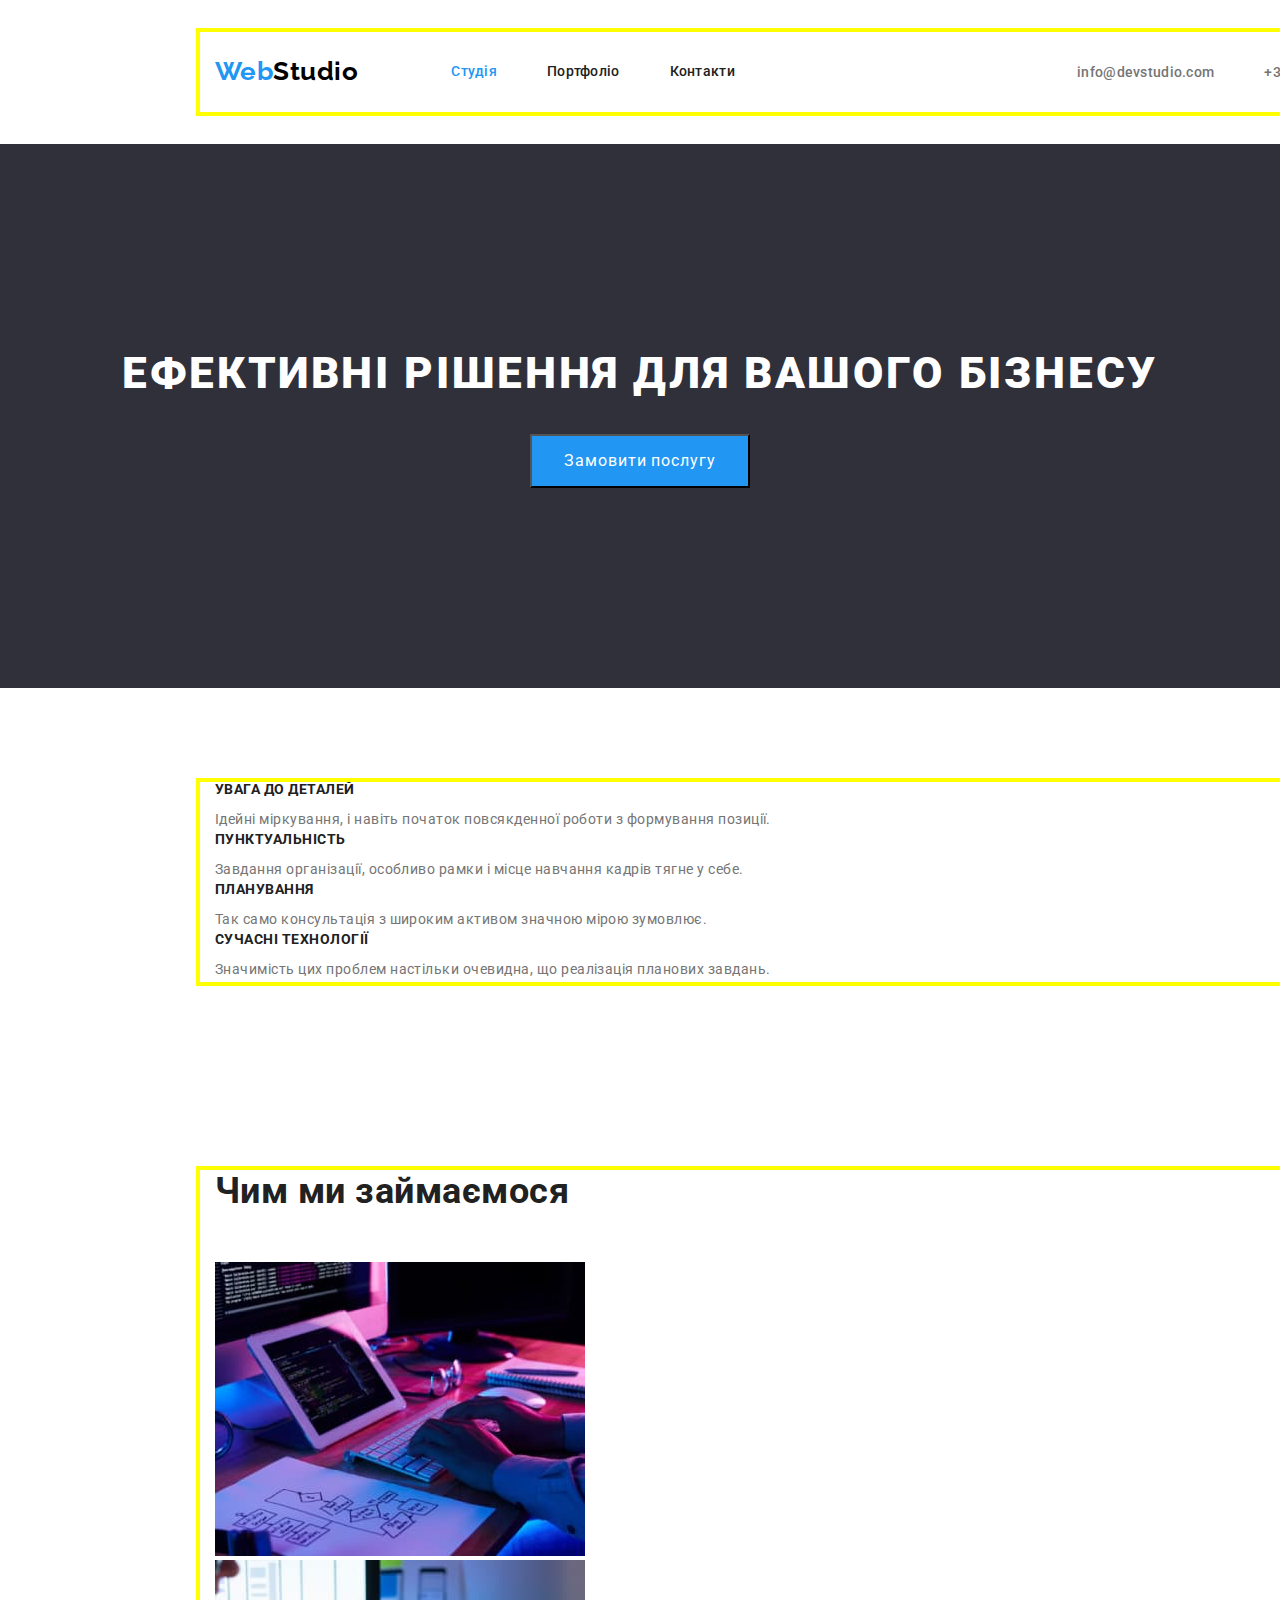
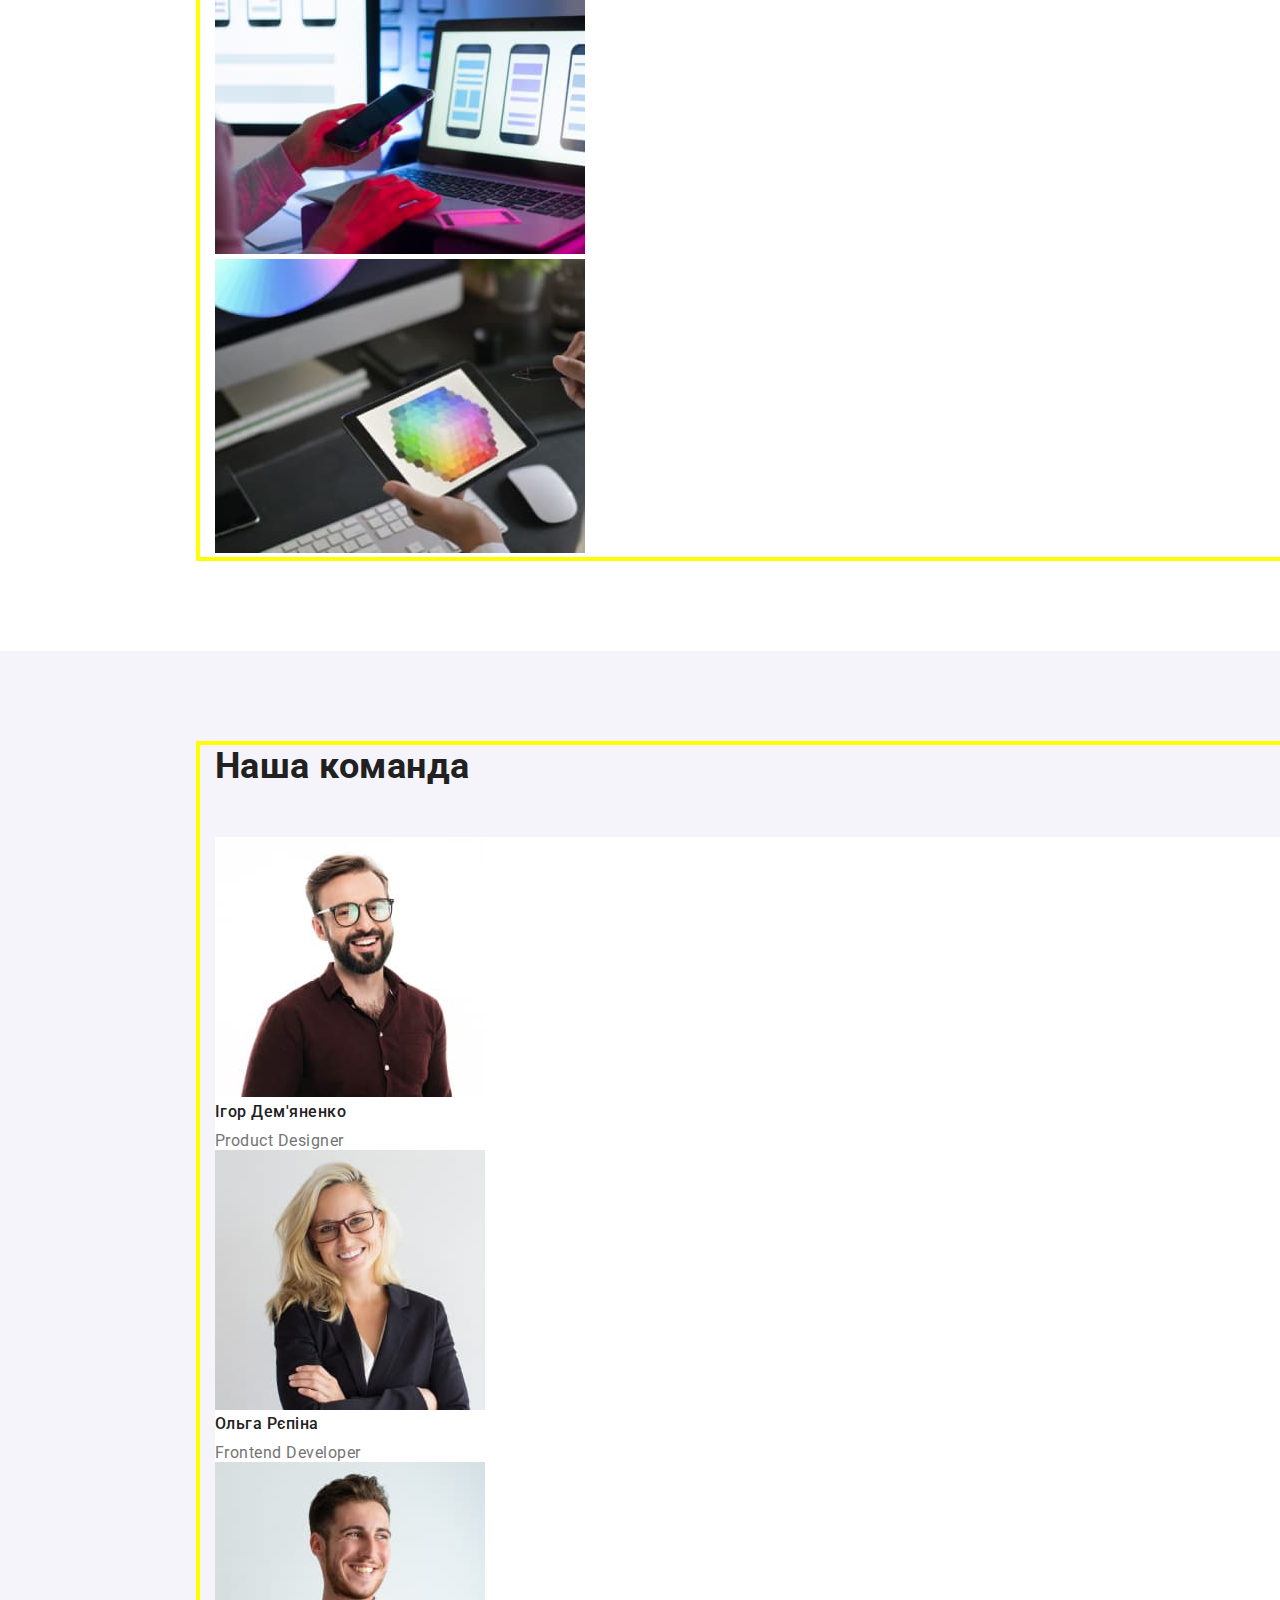
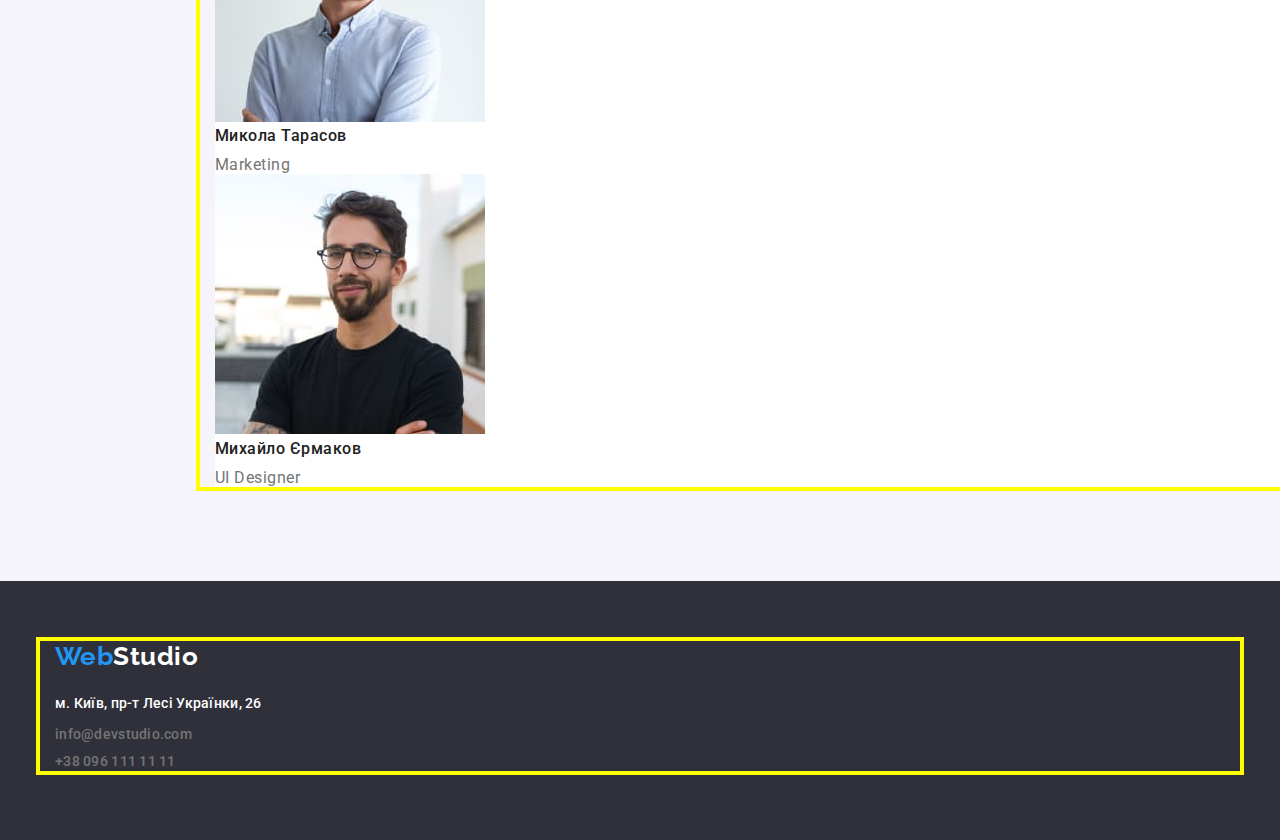
==== commit 5b665a12: "Додає розташування блоків" ====
--- a/index.html
+++ b/index.html
@@ -21,19 +21,21 @@
 
   <body>
     <!--Верхня лінія -->
-    <header class="page-header">
-      <div class="container">
+       <header class="page-header">
+      <div class="container main-nav">
+        <a href="./index.html" class="logo"> Web<span class="logo-header">Studio</span> </a>
         <nav>
-          <a href="./index.html" class="logo"> Web<span class="logo-header">Studio</span> </a>
           <ul class="site-nav list">
-            <li><a href="./index.html" class="link current">Студія</a></li>
-            <li><a href="./portfolio.html" class="link">Портфоліо</a></li>
-            <li><a href="#" class="link">Контакти</a></li>
+            <li class="item"><a href="./index.html" class="link current">Студія</a></li>
+            <li class="item"><a href="./portfolio.html" class="link ">Портфоліо</a></li>
+            <li class="item"><a href="#" class="link">Контакти</a></li>
           </ul>
         </nav>
         <ul class="contacts-nav list">
-          <li><a href="mailto:info@devstudio.com" class="link">info@devstudio.com</a></li>
-          <li><a href="tel:+380961111111" class="link">+38 096 111 11 11</a></li>
+          <li class="item">
+            <a href="mailto:info@devstudio.com" class="link">info@devstudio.com</a>
+          </li>
+          <li class="item"><a href="tel:+380961111111" class="link">+38 096 111 11 11</a></li>
         </ul>
       </div>
     </header>
--- a/css/styles.css
+++ b/css/styles.css
@@ -32,7 +32,7 @@
     padding: 0 15px;
     margin-left: auto;
     margin-right: auto;
-    outline: 3px solid tomato;
+    outline: 4px solid  yellow;
 }
 
 .visually-hidden {
@@ -75,16 +75,43 @@
 }
 
 
+/*main-nav*/
+.main-nav{
+    display: flex;
+    align-items: center;
+
+}
+
 /*site-nav*/
-
-.site-nav a {
+.site-nav {
+    display: flex;
+    margin-left: 93px;
+}
+
+.site-nav .item:not(:last-child) {
+    margin-right: 50px;
+}
+
+.site-nav .link {
+    
+    display: block;
+    padding-top: 32px;
+    padding-bottom: 32px;
+
     color: var(--primary-text-color);
     font-weight: 500;
     font-size: 14px;
     line-height: 1.14;
     letter-spacing: 0.02em;
     text-decoration: none;
-
+}
+
+.page-header .contacts-nav {
+    display: flex;
+    margin-left: auto;
+}
+.contacts-nav .item:not(:last-child) {
+    margin-right: 50px;
 }
 
 .contacts-nav .link {
@@ -107,6 +134,7 @@
 .site-nav .link.current {
     color: var(--accent-color);
 }
+
 
 /*Hero*/
 
@@ -195,13 +223,26 @@
    }
 
 /*Projects */
+
+.filter.list {
+   margin-bottom: 50px;
+   text-align: center; 
+}
+
+
 .project-title {
+    margin-top: 0;
+    margin-bottom: 4px;
+
     font-weight: 700;
     font-size: 18px;
     line-height: 2;
     letter-spacing: 0.06em;
 }
 .project-text {
+    margin-top: 0;
+    margin-bottom: 0;
+
     color: var(--section-text-color);
     font-size: 16px;
     line-height: 1.87;
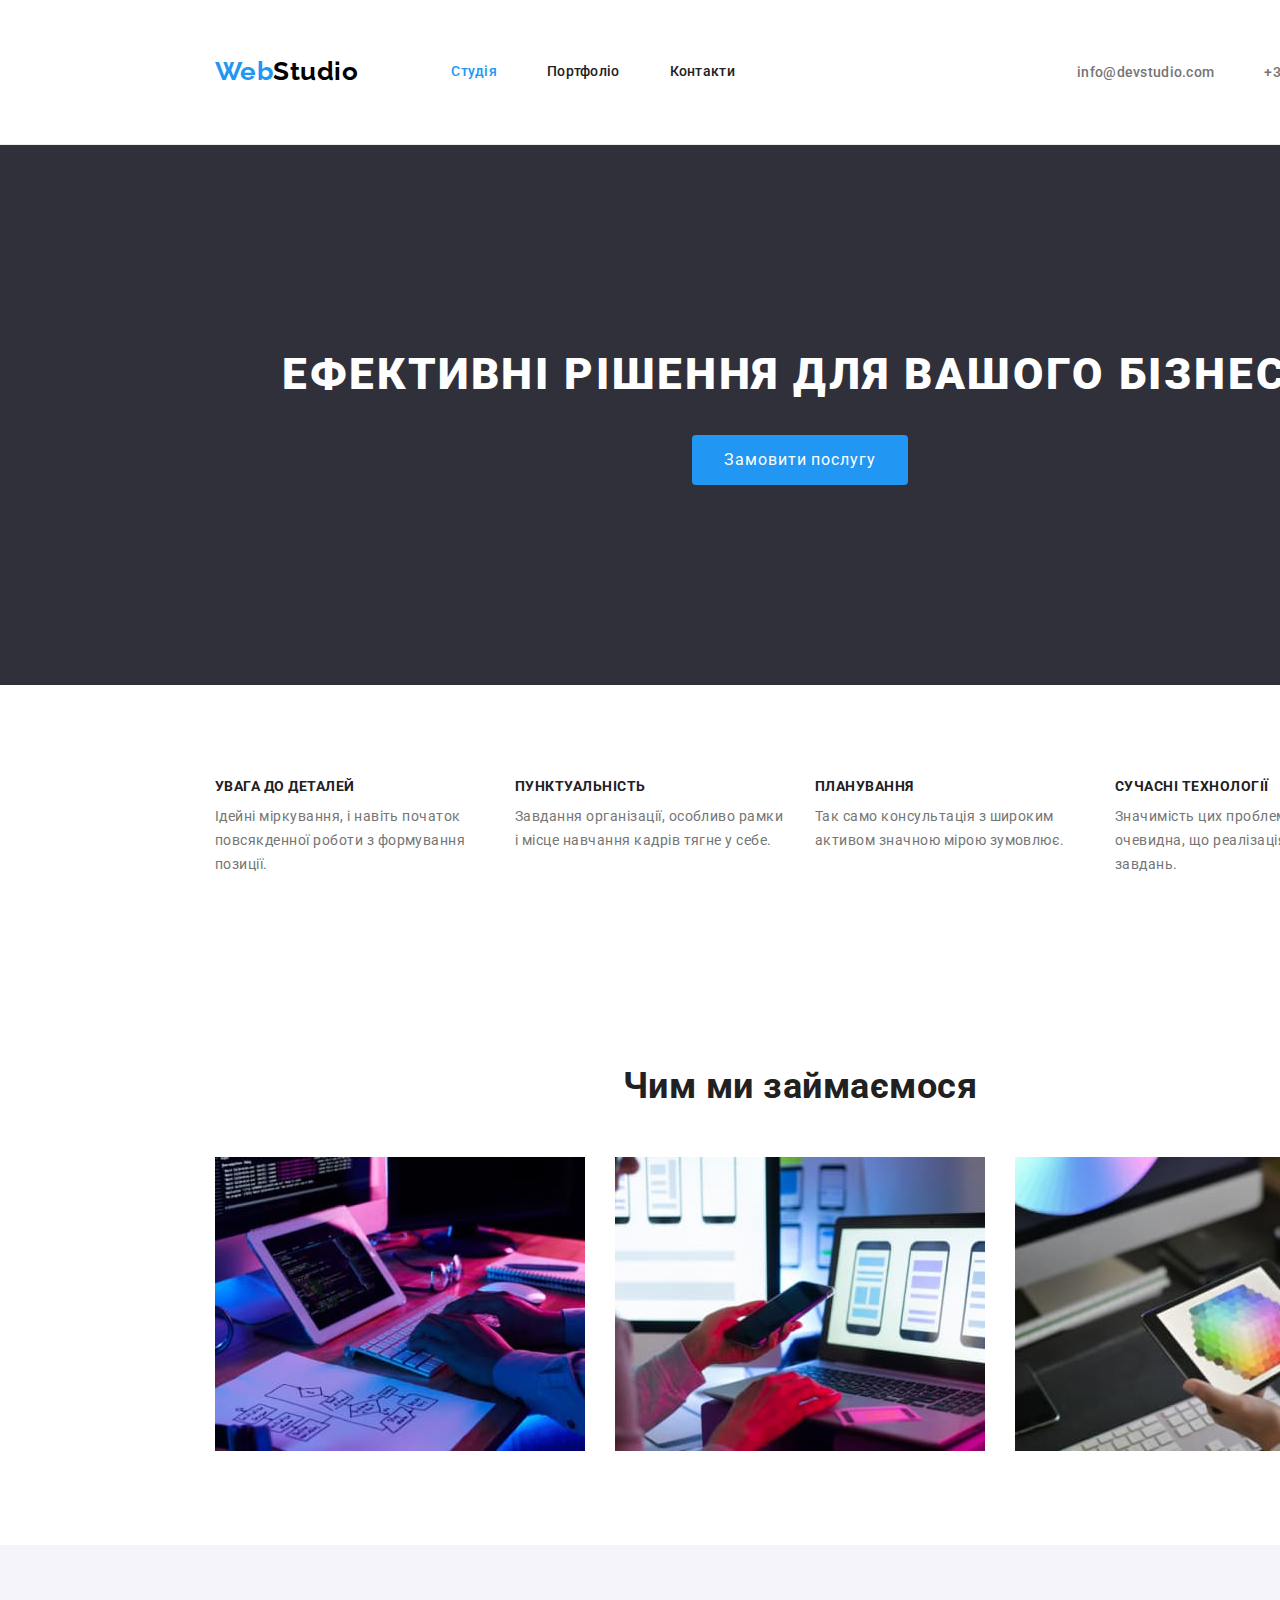
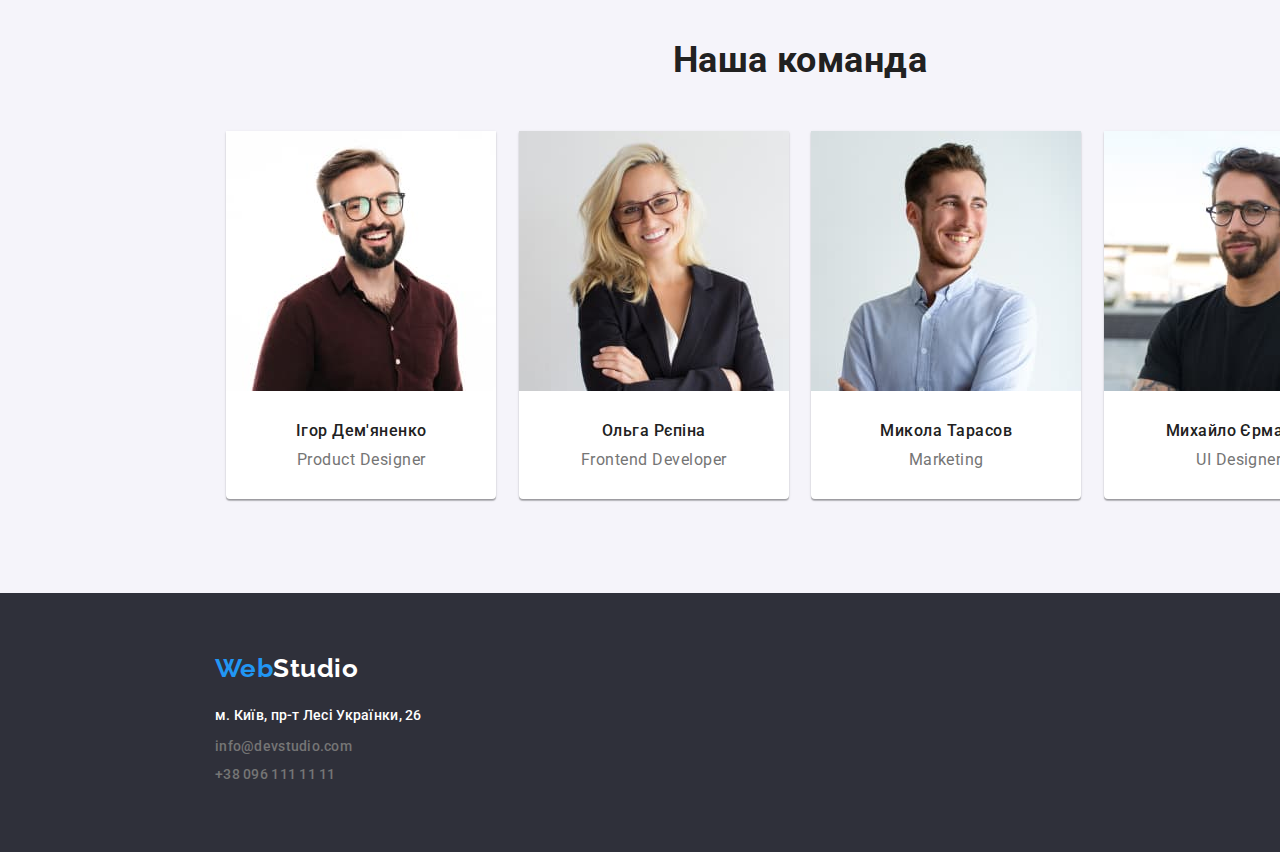
==== commit 83361e1f: "Додає блоки та їх розташування" ====
--- a/index.html
+++ b/index.html
@@ -21,13 +21,13 @@
 
   <body>
     <!--Верхня лінія -->
-       <header class="page-header">
+    <header class="page-header">
       <div class="container main-nav">
         <a href="./index.html" class="logo"> Web<span class="logo-header">Studio</span> </a>
         <nav>
           <ul class="site-nav list">
             <li class="item"><a href="./index.html" class="link current">Студія</a></li>
-            <li class="item"><a href="./portfolio.html" class="link ">Портфоліо</a></li>
+            <li class="item"><a href="./portfolio.html" class="link">Портфоліо</a></li>
             <li class="item"><a href="#" class="link">Контакти</a></li>
           </ul>
         </nav>
@@ -52,26 +52,26 @@
       <section class="section">
         <div class="container">
           <h2 class="visually-hidden">Наші переваги</h2>
-          <ul class="list">
-            <li>
+          <ul class="benefits list">
+            <li class="item">
               <h3 class="benefits-title">Увага до деталей</h3>
               <p class="benefits-text">
                 Ідейні міркування, і навіть початок повсякденної роботи з формування позиції.
               </p>
             </li>
-            <li>
+            <li class="item">
               <h3 class="benefits-title">Пунктуальність</h3>
               <p class="benefits-text">
                 Завдання організації, особливо рамки і місце навчання кадрів тягне у себе.
               </p>
             </li>
-            <li>
+            <li class="item">
               <h3 class="benefits-title">Планування</h3>
               <p class="benefits-text">
                 Так само консультація з широким активом значною мірою зумовлює.
               </p>
             </li>
-            <li>
+            <li class="item">
               <h3 class="benefits-title">Сучасні Технології</h3>
               <p class="benefits-text">
                 Значимість цих проблем настільки очевидна, що реалізація планових завдань.
@@ -85,8 +85,8 @@
       <section class="section">
         <div class="container">
           <h2 class="title">Чим ми займаємося</h2>
-          <ul class="list">
-            <li>
+          <ul class="work list">
+            <li class="item">
               <img
                 src="./images/box1.jpg"
                 alt="Людина працює за комп'ютером"
@@ -94,7 +94,7 @@
                 height="294"
               />
             </li>
-            <li>
+            <li class="item">
               <img
                 src="./images/box2.jpg"
                 alt="Людина працює за комп'ютером"
@@ -102,7 +102,7 @@
                 height="294"
               />
             </li>
-            <li>
+            <li class="item">
               <img
                 src="./images/box3.jpg"
                 alt="Людина працює за комп'ютером"
@@ -118,8 +118,8 @@
       <section class="team section">
         <div class="container">
           <h2 class="title">Наша команда</h2>
-          <ul class="list">
-            <li class="team-list">
+          <ul class="team list">
+            <li class="team-item">
               <img
                 src="./images/teamcard1.jpg"
                 alt="Чоловік в окулярах що посміхається"
@@ -128,7 +128,7 @@
               <h3 class="team-title">Ігор Дем'яненко</h3>
               <p class="team-text" lang="en">Product Designer</p>
             </li>
-            <li class="team-list">
+            <li class="team-item">
               <img
                 src="./images/teamcard2.jpg"
                 alt="Жінка в окулярах що посміхається"
@@ -137,12 +137,12 @@
               <h3 class="team-title">Ольга Рєпіна</h3>
               <p class="team-text" lang="en">Frontend Developer</p>
             </li>
-            <li class="team-list">
+            <li class="team-item">
               <img src="./images/teamcard3.jpg" alt="Чоловік що посміхається" width="270" />
               <h3 class="team-title">Микола Тарасов</h3>
               <p class="team-text" lang="en">Marketing</p>
             </li>
-            <li class="team-list">
+            <li class="team-item">
               <img
                 src="./images/teamcard4.jpg"
                 alt="Чоловік в окулярах що посміхається"
--- a/css/styles.css
+++ b/css/styles.css
@@ -9,6 +9,7 @@
     --primary-button-color: #F5F4FA;
     --primary-black-color: #000000;
     --hero-button-color: #188CE8;
+    --header-line-color: #ECECEC;
 }
 
 
@@ -32,7 +33,7 @@
     padding: 0 15px;
     margin-left: auto;
     margin-right: auto;
-    outline: 4px solid  yellow;
+   
 }
 
 .visually-hidden {
@@ -48,13 +49,23 @@
     margin: -1px;
 }
 
+img {
+    display: block;
+    max-width: 100%;
+    height: auto;
+}
+
 /*Header*/
 .page-header {
+    
     width: 1600px;
     margin-left: auto;
     margin-right: auto;
     padding-bottom: 32px;
     padding-top: 32px;
+    border-bottom: 1px solid var(--header-line-color);
+    
+    
 }
 
 /*Логотип*/
@@ -139,8 +150,13 @@
 /*Hero*/
 
 .hero {
+
+    width: 1600px;
+    margin-left: auto;
+    margin-right: auto;
     padding-bottom: 200px;
     padding-top: 200px;
+
     background-color: var(--secondary-bg-color);
     text-align: center;
 
@@ -163,6 +179,7 @@
 .title {
     margin-top: 0;
     margin-bottom: 50px;
+    text-align: center;
 
     font-weight: 700;
     font-size: 36px;
@@ -177,6 +194,19 @@
     padding-bottom: 94px;
 
 }
+.benefits{
+    display: flex;
+    flex-wrap: wrap;
+       
+}
+.benefits .item {
+    width: 270px;
+    margin-right: 30px;
+}
+.benefits .item:last-child {
+    margin-right: 0;
+}
+
 .benefits-title {
     margin-top: 0;
     margin-bottom: 10px;
@@ -196,16 +226,40 @@
     line-height: 1.71;
 }
 
+.work {
+    display: flex;
+}
+    
+.work .item {
+   width: 370px;
+    margin-right: 30px;
+}
+
+.work .item:last-child {
+    margin-right: 0;
+}
+
 .team {
+    display: flex;
+    text-align: center;
+    
     background-color: var(--primary-button-color);
-}
-
-.team-list {
+    
+}
+
+.team-item {
     background-color: var(--primary-bg-color);
-}
+    margin-right: auto;
+    margin-left: auto;
+    padding-bottom: 30px;
+    box-shadow: 0px 1px 3px rgba(0, 0, 0, 0.12), 0px 1px 1px rgba(0, 0, 0, 0.14), 0px 2px 1px rgba(0, 0, 0, 0.2);
+    border-radius: 0px 0px 4px 4px;
+    
+}
+
 
 .team-title {
-    margin-top: 0;
+    margin-top: 30px;
     margin-bottom: 10px;
 
     font-weight: 500;
@@ -222,17 +276,49 @@
     line-height: 1.19;
    }
 
+
+
 /*Projects */
 
 .filter.list {
+
+   display: flex;
+   justify-content: center;
    margin-bottom: 50px;
-   text-align: center; 
-}
-
+ 
+}
+.filter .item {
+    margin-right: 8px;
+}
+.filter .item:last-child {
+    mr0
+}
+
+.project.list {
+    display: flex;
+    flex-wrap: wrap;
+}
+
+.project .item {
+    width: calc((100% - 60px)/3);
+    margin-right: 30px;
+    margin-bottom: 30px;
+    padding-bottom: 20px;
+    
+}
+
+.project .item:nth-child(3n) {
+    margin-right: 0;
+}
+
+.project .item:nth-last-child(-n+3) {
+    margin-bottom: 0;
+}
 
 .project-title {
-    margin-top: 0;
+    margin-top: 20;
     margin-bottom: 4px;
+    padding-left: 24px;
 
     font-weight: 700;
     font-size: 18px;
@@ -242,6 +328,7 @@
 .project-text {
     margin-top: 0;
     margin-bottom: 0;
+    padding-left: 24px;
 
     color: var(--section-text-color);
     font-size: 16px;
@@ -249,8 +336,9 @@
 }
 
 
-/*Підвал */
+/*Footer */
 .footer {
+    width: 1600px;
     padding-top: 60px;
     padding-bottom: 60px;
     margin-left: auto;
@@ -283,6 +371,9 @@
 
 /*Button*/
 .hero-button {
+    border-style: inherit;
+    border-radius: 4px;
+
     padding:10px 32px;
     min-width: 216px;
 
@@ -297,12 +388,17 @@
     letter-spacing: 0.06em;
     cursor: pointer;
 }
+
 .hero-button:hover,
 .hero-button:focus {
     background-color: var(--hero-button-color);
 }
 
 .portfolio-button {
+    border-style: inherit;
+    border-radius: 4px;
+    padding: 6px, 22px;
+
     color: var(--primary-text-color);
     background-color: var(--primary-button-color);
     font-family: inherit;
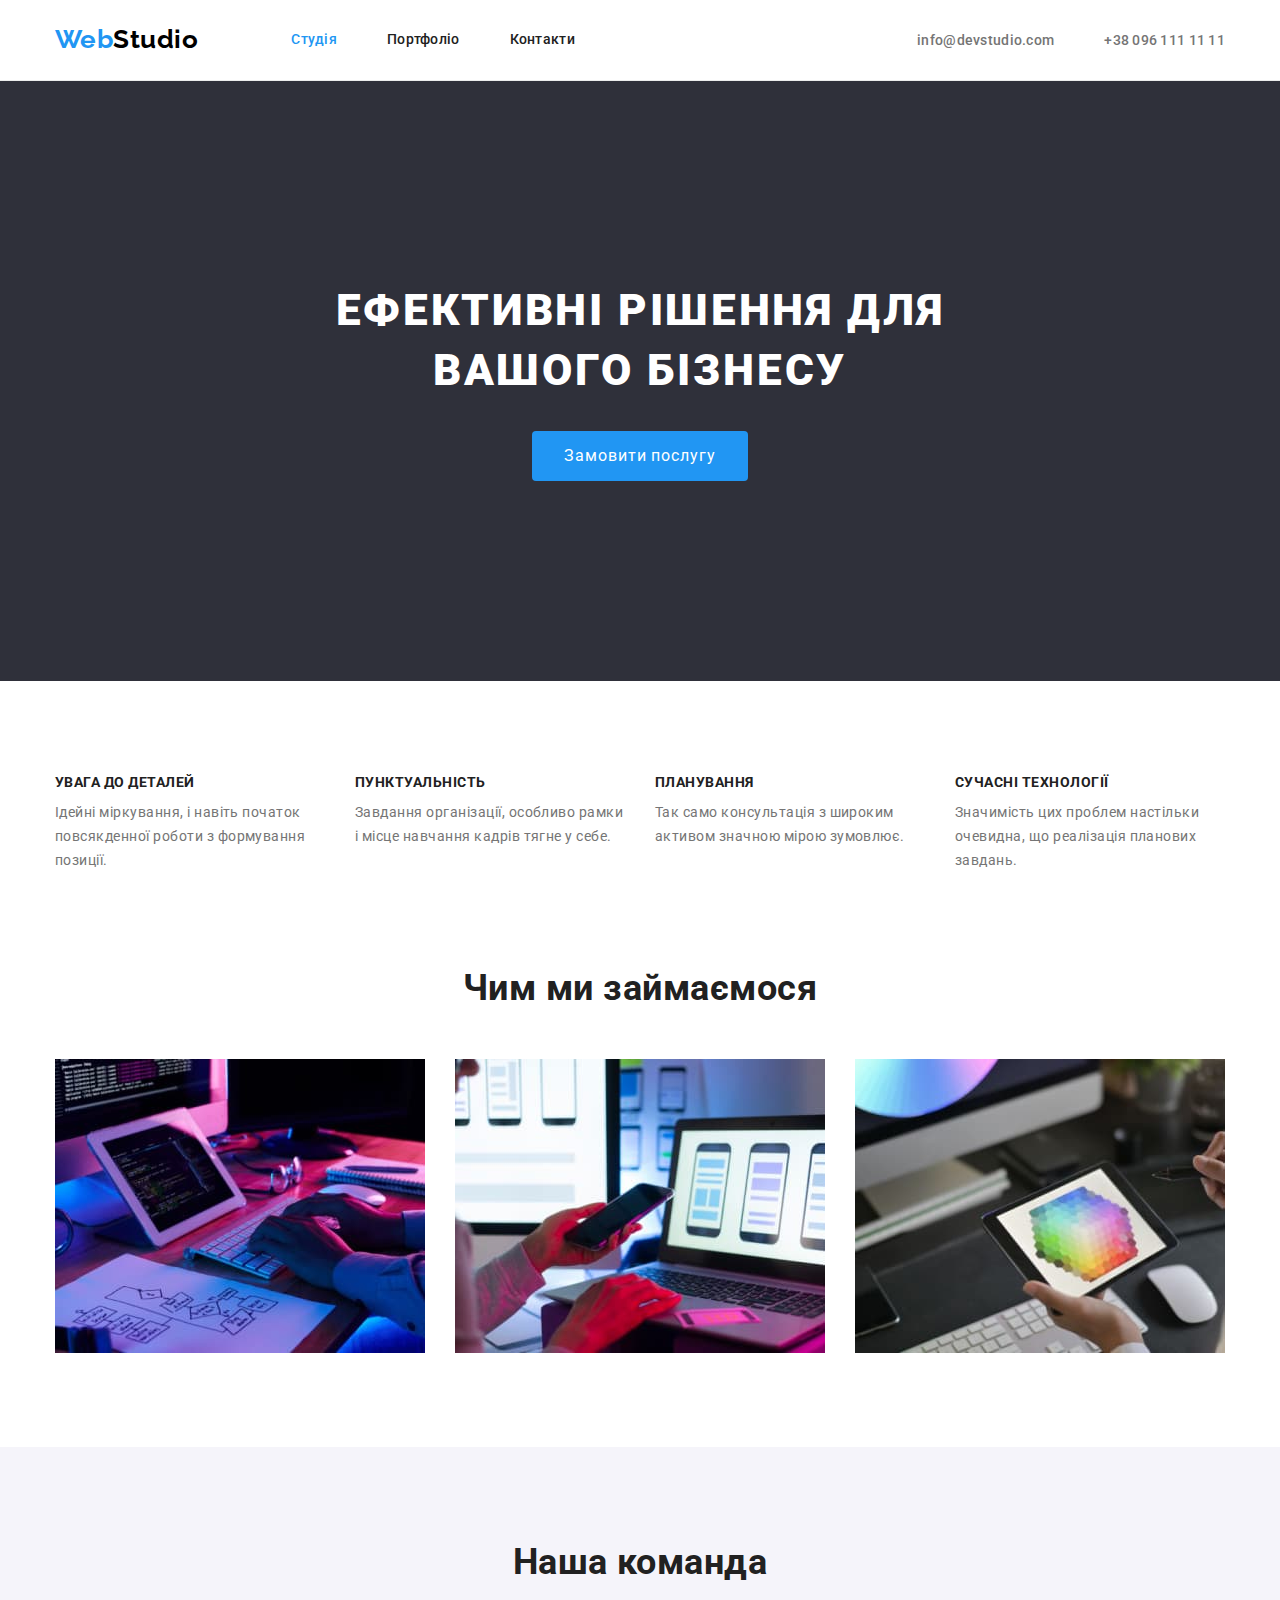
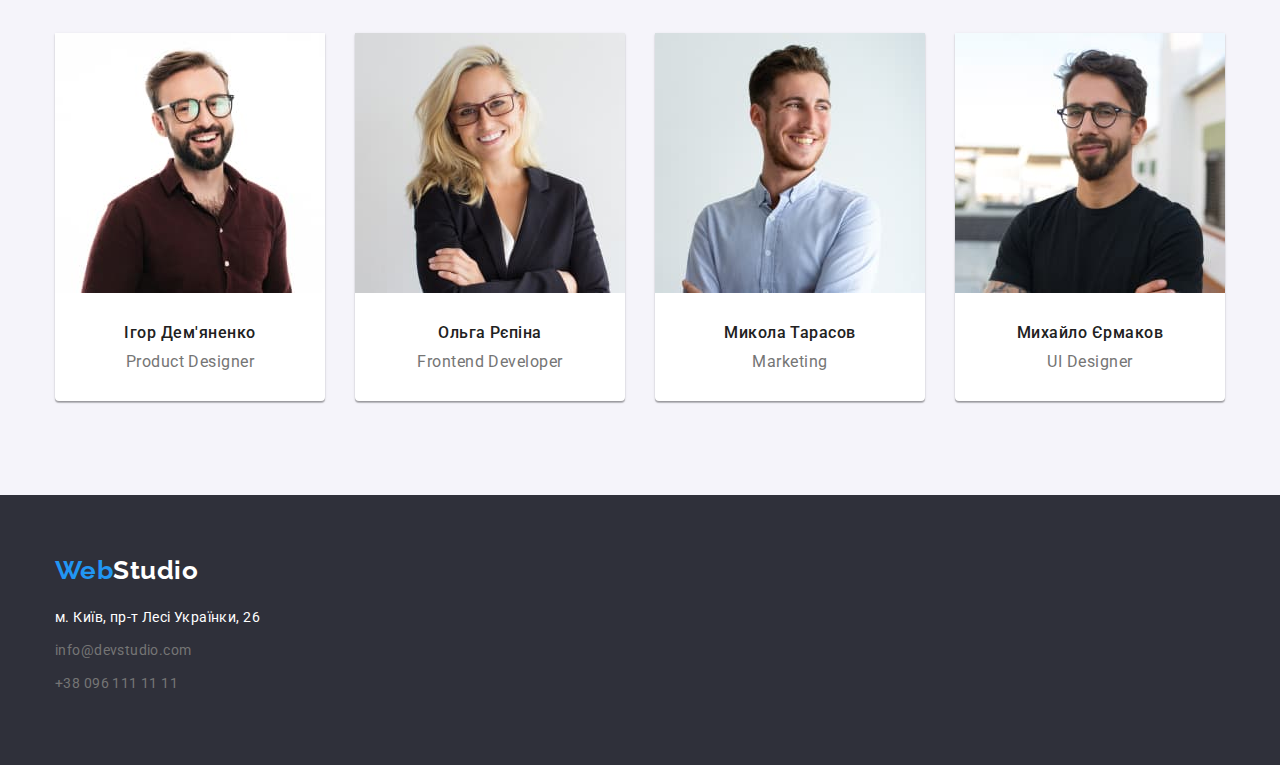
==== commit d42ee922: "Виправляє помилки позиціонування" ====
--- a/index.html
+++ b/index.html
@@ -49,7 +49,7 @@
       </section>
 
       <!--Особливості-->
-      <section class="section">
+      <section class="section benefits">
         <div class="container">
           <h2 class="visually-hidden">Наші переваги</h2>
           <ul class="benefits list">
--- a/css/styles.css
+++ b/css/styles.css
@@ -10,6 +10,7 @@
     --primary-black-color: #000000;
     --hero-button-color: #188CE8;
     --header-line-color: #ECECEC;
+    --project-border-color:#EEEEEE;
 }
 
 
@@ -58,11 +59,8 @@
 /*Header*/
 .page-header {
     
-    width: 1600px;
-    margin-left: auto;
-    margin-right: auto;
-    padding-bottom: 32px;
-    padding-top: 32px;
+    margin-left: auto;
+    margin-right: auto;
     border-bottom: 1px solid var(--header-line-color);
     
     
@@ -151,7 +149,6 @@
 
 .hero {
 
-    width: 1600px;
     margin-left: auto;
     margin-right: auto;
     padding-bottom: 200px;
@@ -162,8 +159,12 @@
 
 }
 .hero-title {
+   
     margin-top: 0;
     margin-bottom: 30px;
+    margin-left: auto;
+    margin-right: auto;
+    width: 696px;
 
     color: var(--primary-bg-color);
     font-weight: 900;
@@ -172,6 +173,8 @@
     letter-spacing: 0.06em;
     text-transform: uppercase;
     
+    
+    
 }
 
 /*  Унікальний контент головної сторінки*/
@@ -187,13 +190,16 @@
 }
 
 .section {
-    width: 1600px;
     margin-left: auto;
     margin-right: auto;
     padding-top: 94px;
     padding-bottom: 94px;
 
 }
+.section.benefits {
+    padding-bottom: 0;
+}
+
 .benefits{
     display: flex;
     flex-wrap: wrap;
@@ -246,11 +252,13 @@
     background-color: var(--primary-button-color);
     
 }
+.team.list{
+    gap: 30px;
+}
 
 .team-item {
     background-color: var(--primary-bg-color);
-    margin-right: auto;
-    margin-left: auto;
+   
     padding-bottom: 30px;
     box-shadow: 0px 1px 3px rgba(0, 0, 0, 0.12), 0px 1px 1px rgba(0, 0, 0, 0.14), 0px 2px 1px rgba(0, 0, 0, 0.2);
     border-radius: 0px 0px 4px 4px;
@@ -315,10 +323,15 @@
     margin-bottom: 0;
 }
 
+.project-caption {
+    padding: 20px 24px;
+    border: 1px solid var(--project-border-color);
+    }
+
 .project-title {
-    margin-top: 20;
-    margin-bottom: 4px;
-    padding-left: 24px;
+    margin-top: 0;
+    margin-bottom: 0px;
+    
 
     font-weight: 700;
     font-size: 18px;
@@ -328,7 +341,7 @@
 .project-text {
     margin-top: 0;
     margin-bottom: 0;
-    padding-left: 24px;
+    
 
     color: var(--section-text-color);
     font-size: 16px;
@@ -338,7 +351,6 @@
 
 /*Footer */
 .footer {
-    width: 1600px;
     padding-top: 60px;
     padding-bottom: 60px;
     margin-left: auto;
@@ -354,12 +366,17 @@
 .footer .item{
     margin-bottom: 9px;
 }
+.footer .contacts-nav .link {
+    font-style: normal;
+    font-weight: 400;
+    font-size: 14px;
+    line-height: 1.71;
+    letter-spacing: 0.03em;
+    
+}
 
 .contacts-nav .link-location {
     color: var(--primary-bg-color);
-    font-style: normal;
-    font-size: 14px;
-    line-height: 1.71;
     text-decoration: none;
 }
 
@@ -397,7 +414,7 @@
 .portfolio-button {
     border-style: inherit;
     border-radius: 4px;
-    padding: 6px, 22px;
+    padding: 6px 22px;
 
     color: var(--primary-text-color);
     background-color: var(--primary-button-color);
